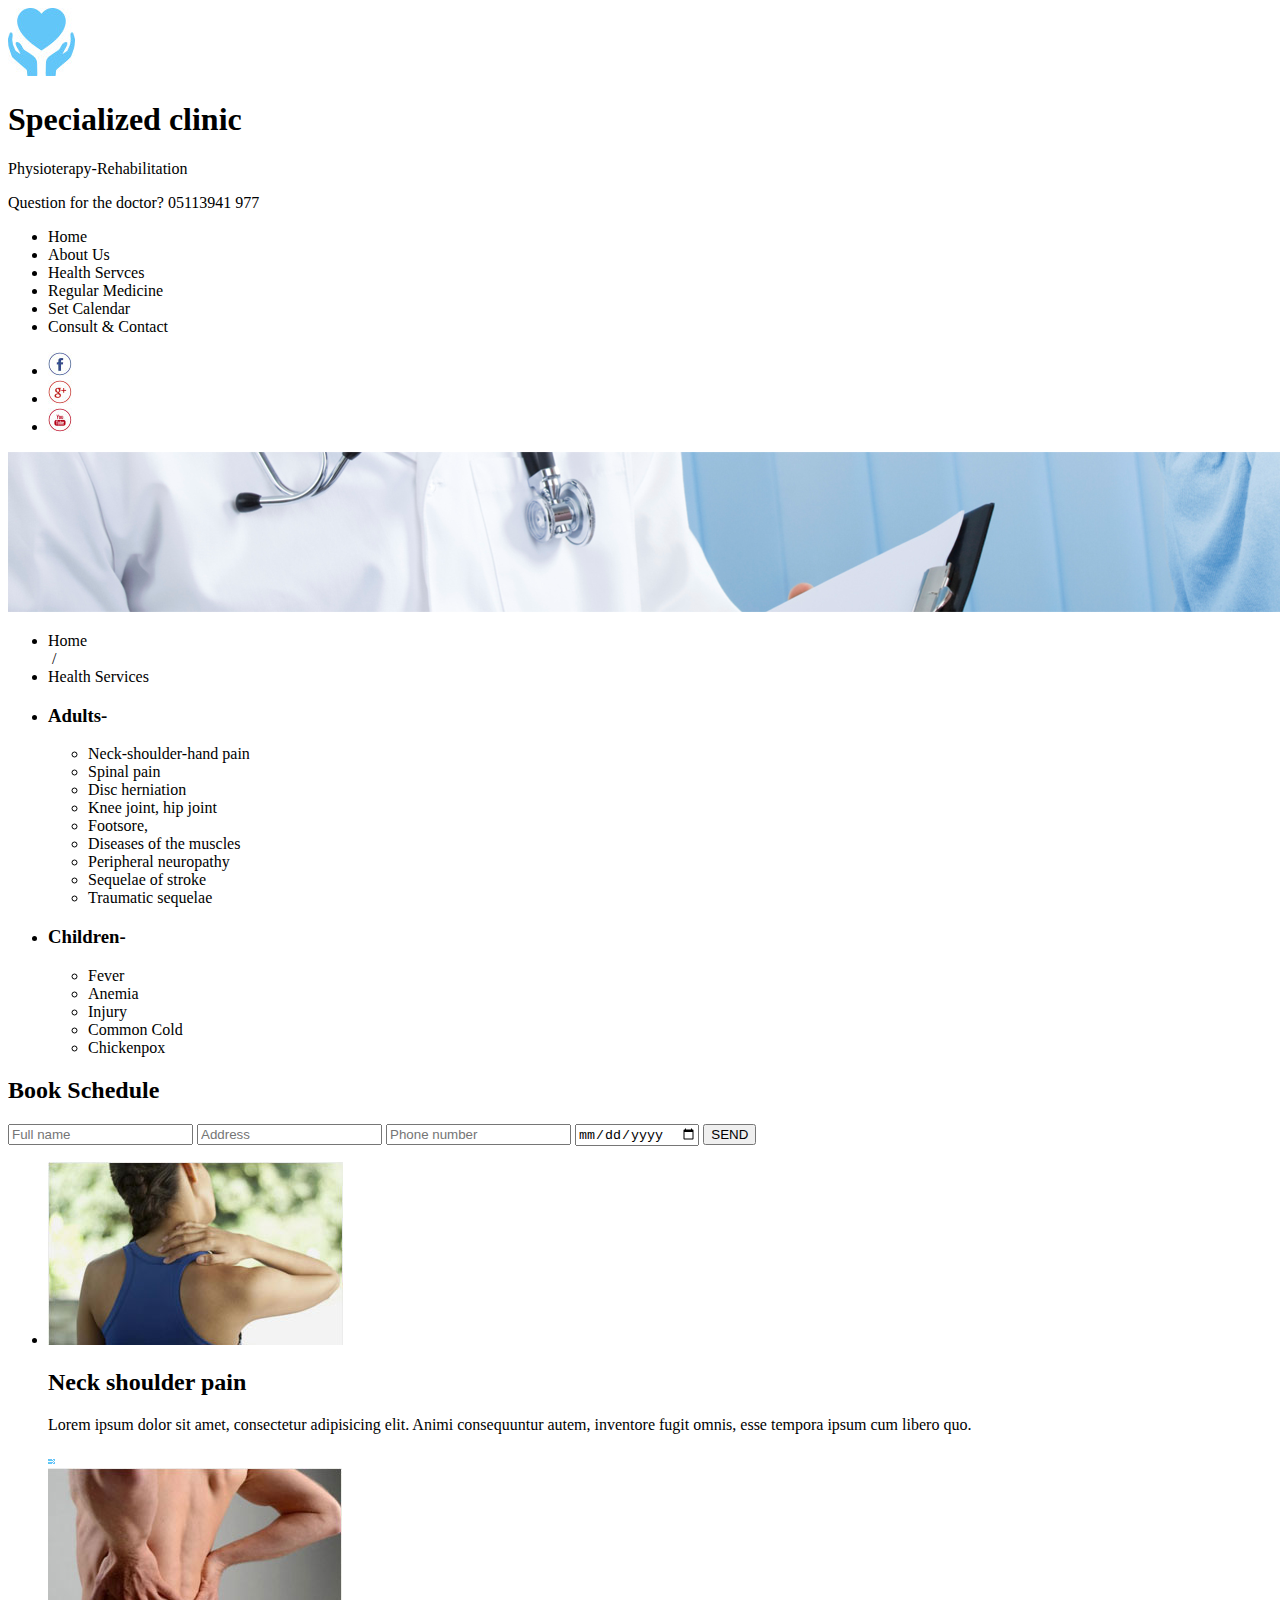
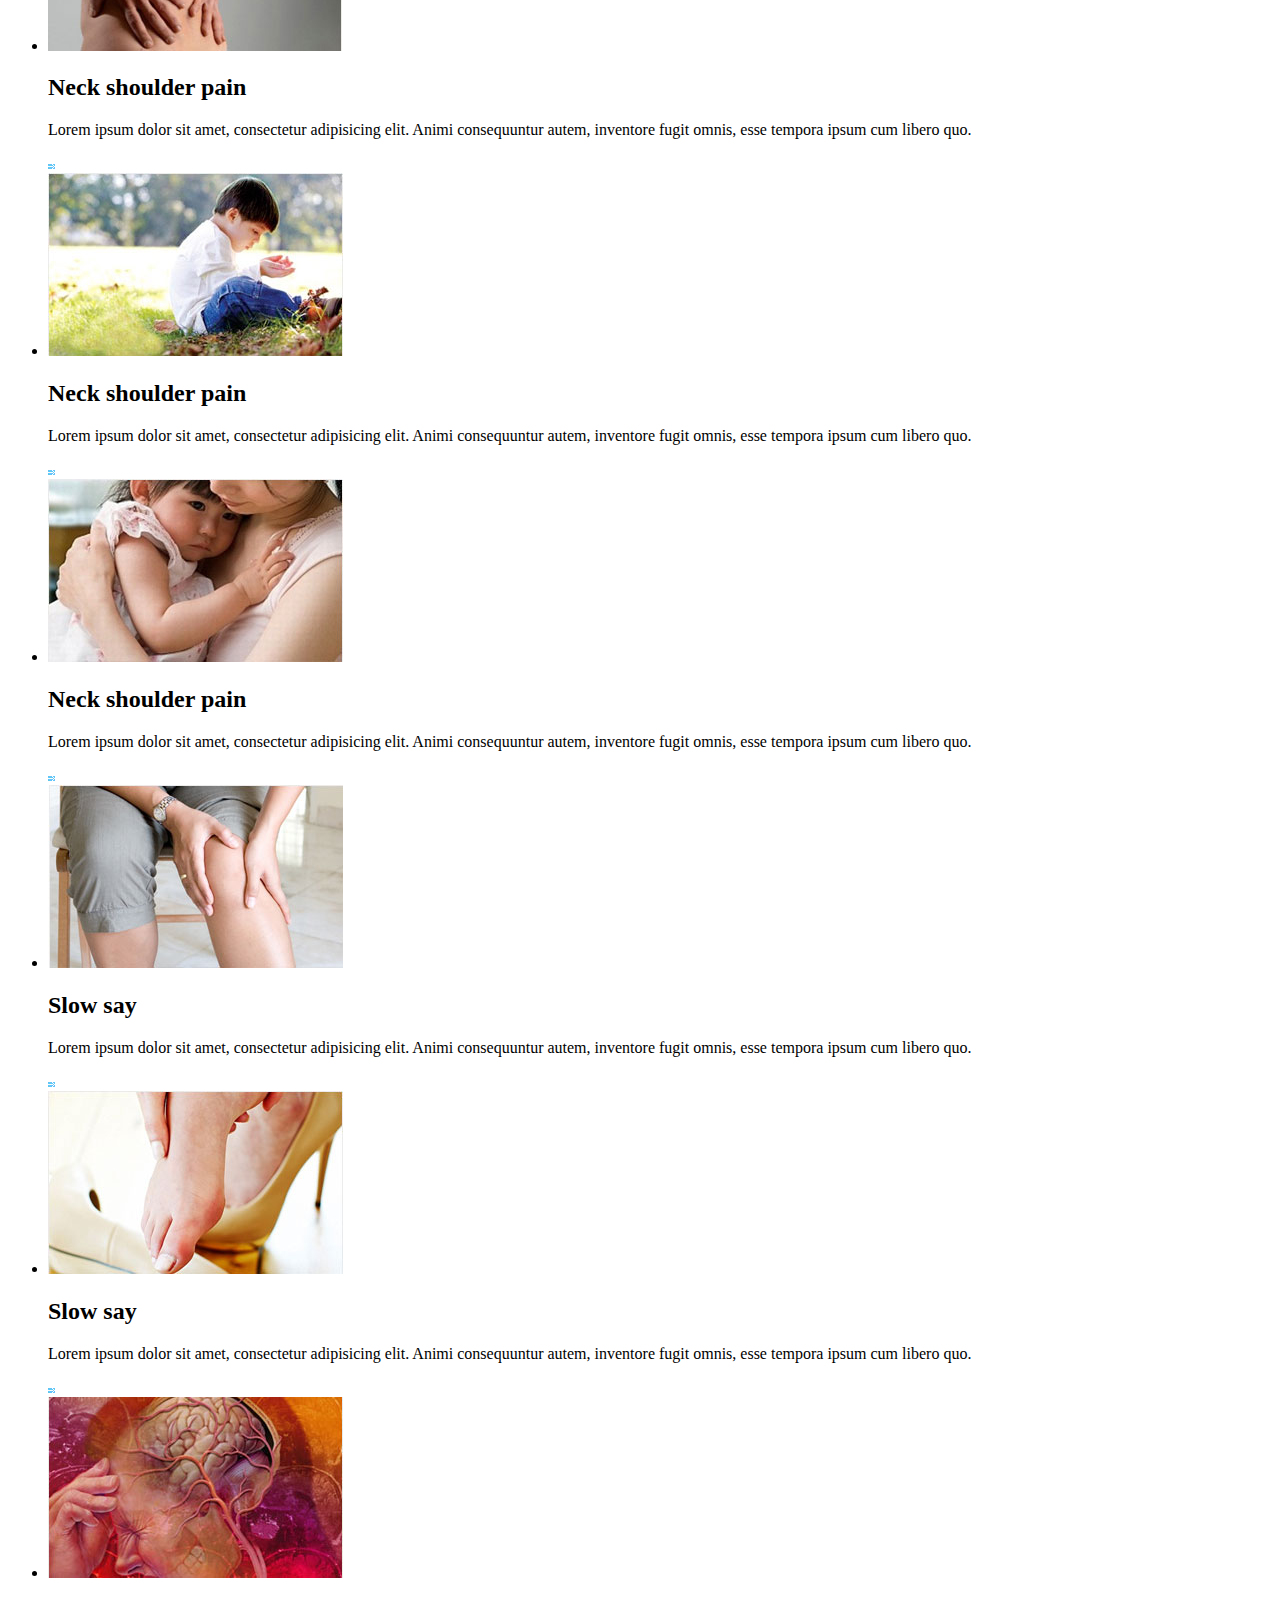
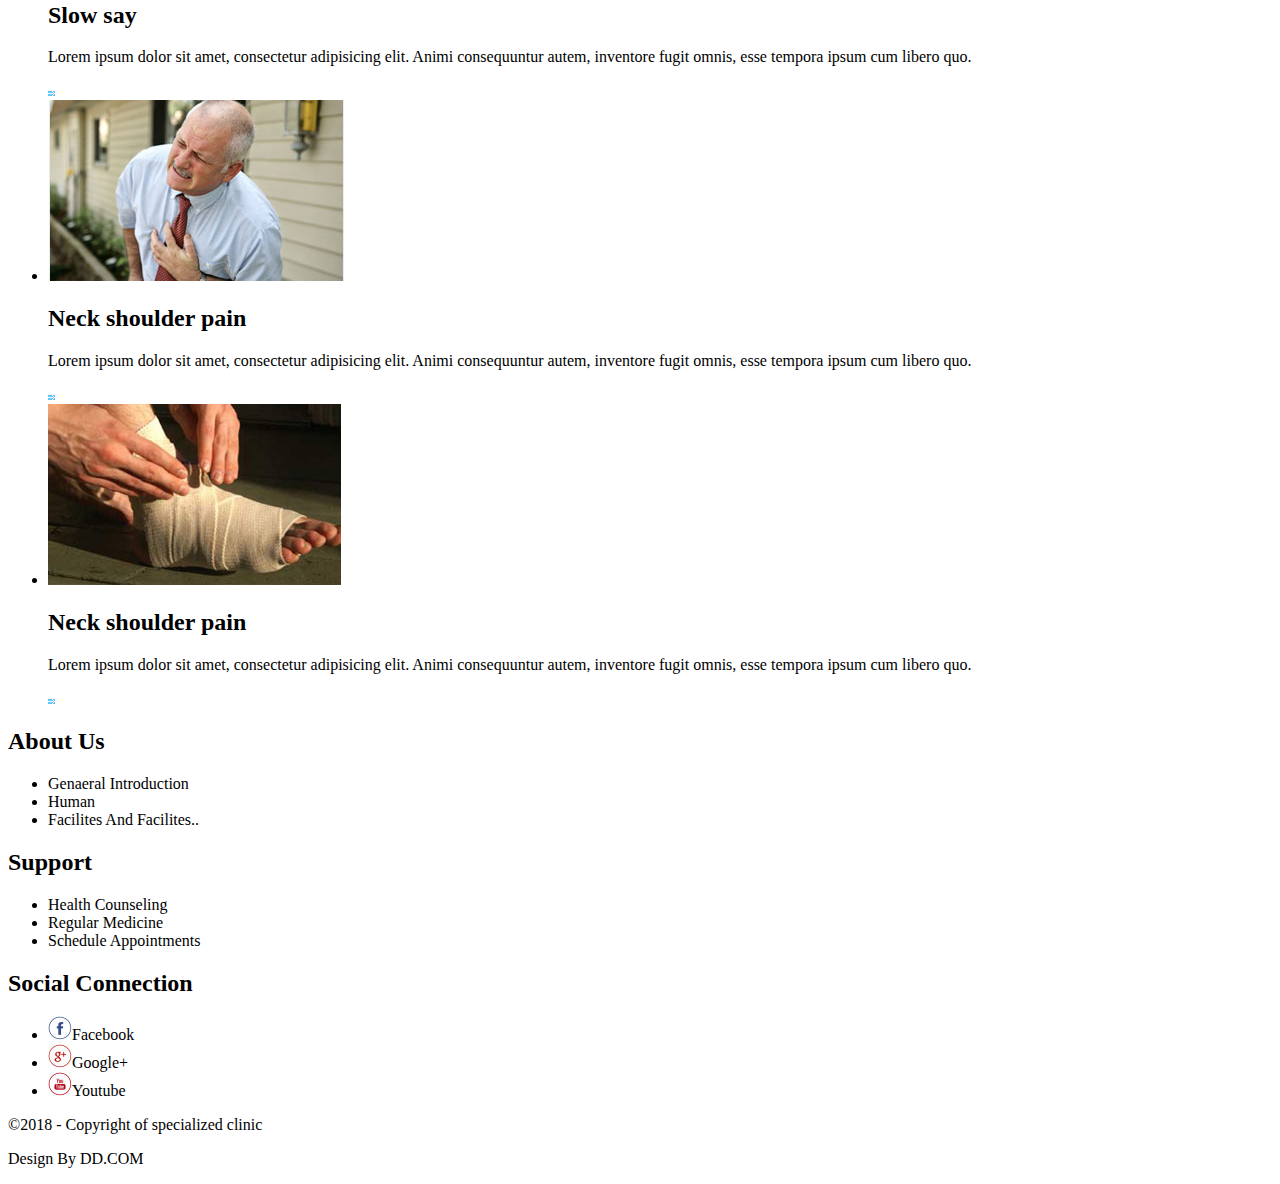
==== index.html @ eb4f9ab2 "Create html page from psd" ====
<!DOCTYPE html>
<html>
<head>
  <title>Specialized clinic | Health Service</title>
</head>
<body>
  <!-- Header -->
  <header class="page-header">
    <div class="container">
      <div class="header-introduction">
        <img src="images/logo.jpg">
        <h1 class="header-title"> Specialized clinic</h1>
        <p>Physioterapy-Rehabilitation</p>
      </div>
      <div class="header-contact">
        <p>Question for the doctor? <span>05113941&nbsp;977</span></p>
      </div>
      <nav class="page-nav">
        <ul class="page-nav-list">
          <li class="page-nav-item">Home</li>
          <li class="page-nav-item">About Us</li>
          <li class="page-nav-item">Health Servces</li>
          <li class="page-nav-item">Regular Medicine</li>
          <li class="page-nav-item">Set Calendar</li>
          <li class="page-nav-item">Consult &amp; Contact</li>
        </ul>
      </nav>
      <ul class="header-social">
        <li class="header-social-facebook">
          <img src='images/header-facebook.jpg' alt="Facebook logo"><a href="#"></a>
        </li>
        <li class="header-social-google+">
          <img src='images/header-g+.jpg' alt="Google+ logo"><a href="#"></a>
        </li>
        <li class="header-social-youtube">
          <img src='images/header-youtube.jpg' alt="Youtube logo"><a href="#"></a>
        </li>
      </ul>
    </div>
  </header>
  <!-- Banner -->
  <div class="banner">
    <img src="images/banner.png" alt="Banner">
    <div class="container">
      <ul class="breadcrum-list">
        <li class="breadcrumb-item">Home</li><span>&nbsp;/&nbsp;</span>
        <li class="breadcrumb-item">Health Services</li>
      </ul>
    </div>
  </div>
  <!-- Main content -->
  <main class="page-main">
    <aside class="sidebar-left">
      <ul class="disease-by-age">
        <li class="adults-disease">
          <h3>Adults<span class="logo-minus">-</span></h3>
          <ul class="diseases-list">
            <li class="diseases-item">Neck-shoulder-hand pain</li>
            <li class="diseases-item">Spinal pain</li>
            <li class="diseases-item">Disc herniation</li>
            <li class="diseases-item">Knee joint, hip joint</li>
            <li class="diseases-item">Footsore,</li>
            <li class="diseases-item">Diseases of the muscles</li>
            <li class="diseases-item">Peripheral neuropathy</li>
            <li class="diseases-item">Sequelae of stroke</li>
            <li class="diseases-item">Traumatic sequelae</li>
          </ul>
        </li>
        <li class="children-disease">
          <h3>Children<span class="logo-minus">-</span></h3>
          <ul class="diseases-list">
            <li class="diseases-item">Fever</li>
            <li class="diseases-item">Anemia</li>
            <li class="diseases-item">Injury</li>
            <li class="diseases-item">Common Cold</li>
            <li class="diseases-item">Chickenpox</li>
          </ul>
        </li>
      </ul>
      <div class="form">
        <h2 class="form-heading"><b>Book Schedule</b></h2>
        <form class="book-form">
          <input class="book-input" type="text" name="full-name" id="full-name" placeholder="Full name">
          <input class="book-input" type="text" name="address" id="address" placeholder="Address">
          <input class="book-input" type="text" name="phone" id="phone" placeholder="Phone number">
          <input class="book-input" type="date" name="time" id="time" placeholder="Time">
          <input class="book-input" type="submit" name="submit" value="SEND">
        </form>
      </div>
    </aside>
    <ul class="health-services-list">
      <li class="health-services-item">
        <img src="images/heath-services-item-1.jpg" alt="Image-1">
        <h2 class="health-services-item-title">Neck shoulder pain</h2>
        <p class="health-services-item-content">Lorem ipsum dolor sit amet, consectetur adipisicing elit. Animi consequuntur autem, inventore fugit omnis, esse tempora ipsum cum libero quo.</p>
        <img src="images/arrow-right.jpg" alt="arrow right">
      </li>
      <li class="health-services-item">
        <img src="images/heath-services-item-2.jpg" alt="Image-2">
        <h2 class="health-services-item-title">Neck shoulder pain</h2>
        <p class="health-services-item-content">Lorem ipsum dolor sit amet, consectetur adipisicing elit. Animi consequuntur autem, inventore fugit omnis, esse tempora ipsum cum libero quo.</p>
        <img src="images/arrow-right.jpg" alt="arrow right">
      </li>
      <li class="health-services-item">
        <img src="images/heath-services-item-3.jpg" alt="Image-3">
        <h2 class="health-services-item-title">Neck shoulder pain</h2>
        <p class="health-services-item-content">Lorem ipsum dolor sit amet, consectetur adipisicing elit. Animi consequuntur autem, inventore fugit omnis, esse tempora ipsum cum libero quo.</p>
        <img src="images/arrow-right.jpg" alt="arrow right">
      </li>
      <li class="health-services-item">
        <img src="images/heath-services-item-4.jpg" alt="Image-4">
        <h2 class="health-services-item-title">Neck shoulder pain</h2>
        <p class="health-services-item-content">Lorem ipsum dolor sit amet, consectetur adipisicing elit. Animi consequuntur autem, inventore fugit omnis, esse tempora ipsum cum libero quo.</p>
        <img src="images/arrow-right.jpg" alt="arrow right">
      </li>
      <li class="health-services-item">
        <img src="images/heath-services-item-5.jpg" alt="Image-5">
        <h2 class="health-services-item-title">Slow say</h2>
        <p class="health-services-item-content">Lorem ipsum dolor sit amet, consectetur adipisicing elit. Animi consequuntur autem, inventore fugit omnis, esse tempora ipsum cum libero quo.</p>
        <img src="images/arrow-right.jpg" alt="arrow right">
      </li>
      <li class="health-services-item">
        <img src="images/heath-services-item-6.jpg" alt="Image-6">
        <h2 class="health-services-item-title">Slow say</h2>
        <p class="health-services-item-content">Lorem ipsum dolor sit amet, consectetur adipisicing elit. Animi consequuntur autem, inventore fugit omnis, esse tempora ipsum cum libero quo.</p>
        <img src="images/arrow-right.jpg" alt="arrow right">
      </li>
      <li class="health-services-item">
        <img src="images/heath-services-item-7.jpg" alt="Image-7">
        <h2 class="health-services-item-title">Slow say</h2>
        <p class="health-services-item-content">Lorem ipsum dolor sit amet, consectetur adipisicing elit. Animi consequuntur autem, inventore fugit omnis, esse tempora ipsum cum libero quo.</p>
        <img src="images/arrow-right.jpg" alt="arrow right">
      </li>
      <li class="health-services-item">
        <img src="images/heath-services-item-8.jpg" alt="Image-8">
        <h2 class="health-services-item-title">Neck shoulder pain</h2>
        <p class="health-services-item-content">Lorem ipsum dolor sit amet, consectetur adipisicing elit. Animi consequuntur
          autem, inventore fugit omnis, esse tempora ipsum cum libero quo.</p>
        <img src="images/arrow-right.jpg" alt="arrow right">
      </li>
      <li class="health-services-item">
        <img src="images/heath-services-item-9.jpg" alt="Image-9">
        <h2 class="health-services-item-title">Neck shoulder pain</h2>
        <p class="health-services-item-content">Lorem ipsum dolor sit amet, consectetur adipisicing elit. Animi consequuntur
          autem, inventore fugit omnis, esse tempora ipsum cum libero quo.</p>
        <img src="images/arrow-right.jpg" alt="arrow right">
      </li>
    </ul>
  </main>
  <!-- Footer -->
  <footer class="page-footer">
    <div class="container">
      <ul class="footer-content-list"></ul>
        <li class="footer-content-item">
          <h2 class="footer-content-item-heading">About Us</h2>
          <ul class="footer-sub-list">
            <li class="footer-sub-item">Genaeral Introduction</li>
            <li class="footer-sub-item">Human</li>
            <li class="footer-sub-item">Facilites And Facilites..</li>
          </ul>
        </li>
        <li class="footer-content-item">
          <h2 class="footer-content-item-heading">Support</h2>
          <ul class="content-sub-list">
            <li class="content-sub-item">Health Counseling</li>
            <li class="content-sub-item">Regular Medicine</li>
            <li class="content-sub-item">Schedule Appointments</li>
          </ul>
        </li>
        <li class="footer-content-item">
          <h2 class="footer-content-item-heading">Social Connection</h2>
          <ul class="content-sub-list">
            <li class="content-sub-item">
              <img src="images/footer-facebook.jpg" alt="Facebook logo"><span class="facebook-logo">Facebook</span>
            </li>
            <li class="content-sub-item">
              <img src="images/footer-g+.jpg" alt="Google+ logo"><span class="google-logo">Google+</span>
            </li>
            <li class="content-sub-item">
              <img src="images/footer-youtube.jpg" alt="Youtube logo"><span class="youtube-logo">Youtube</span>
            </li>
          </ul>
        </li>
      <div class="designer">
        <p class="footer-bottom-left">&copy;2018&nbsp;-&nbsp;Copyright of specialized clinic</p>
        <p class="footer-bottom-right">Design By&nbsp;<span class="designer-link">DD.COM</span></p>
      </div>
    </div>
  </footer>
</body>
</html>
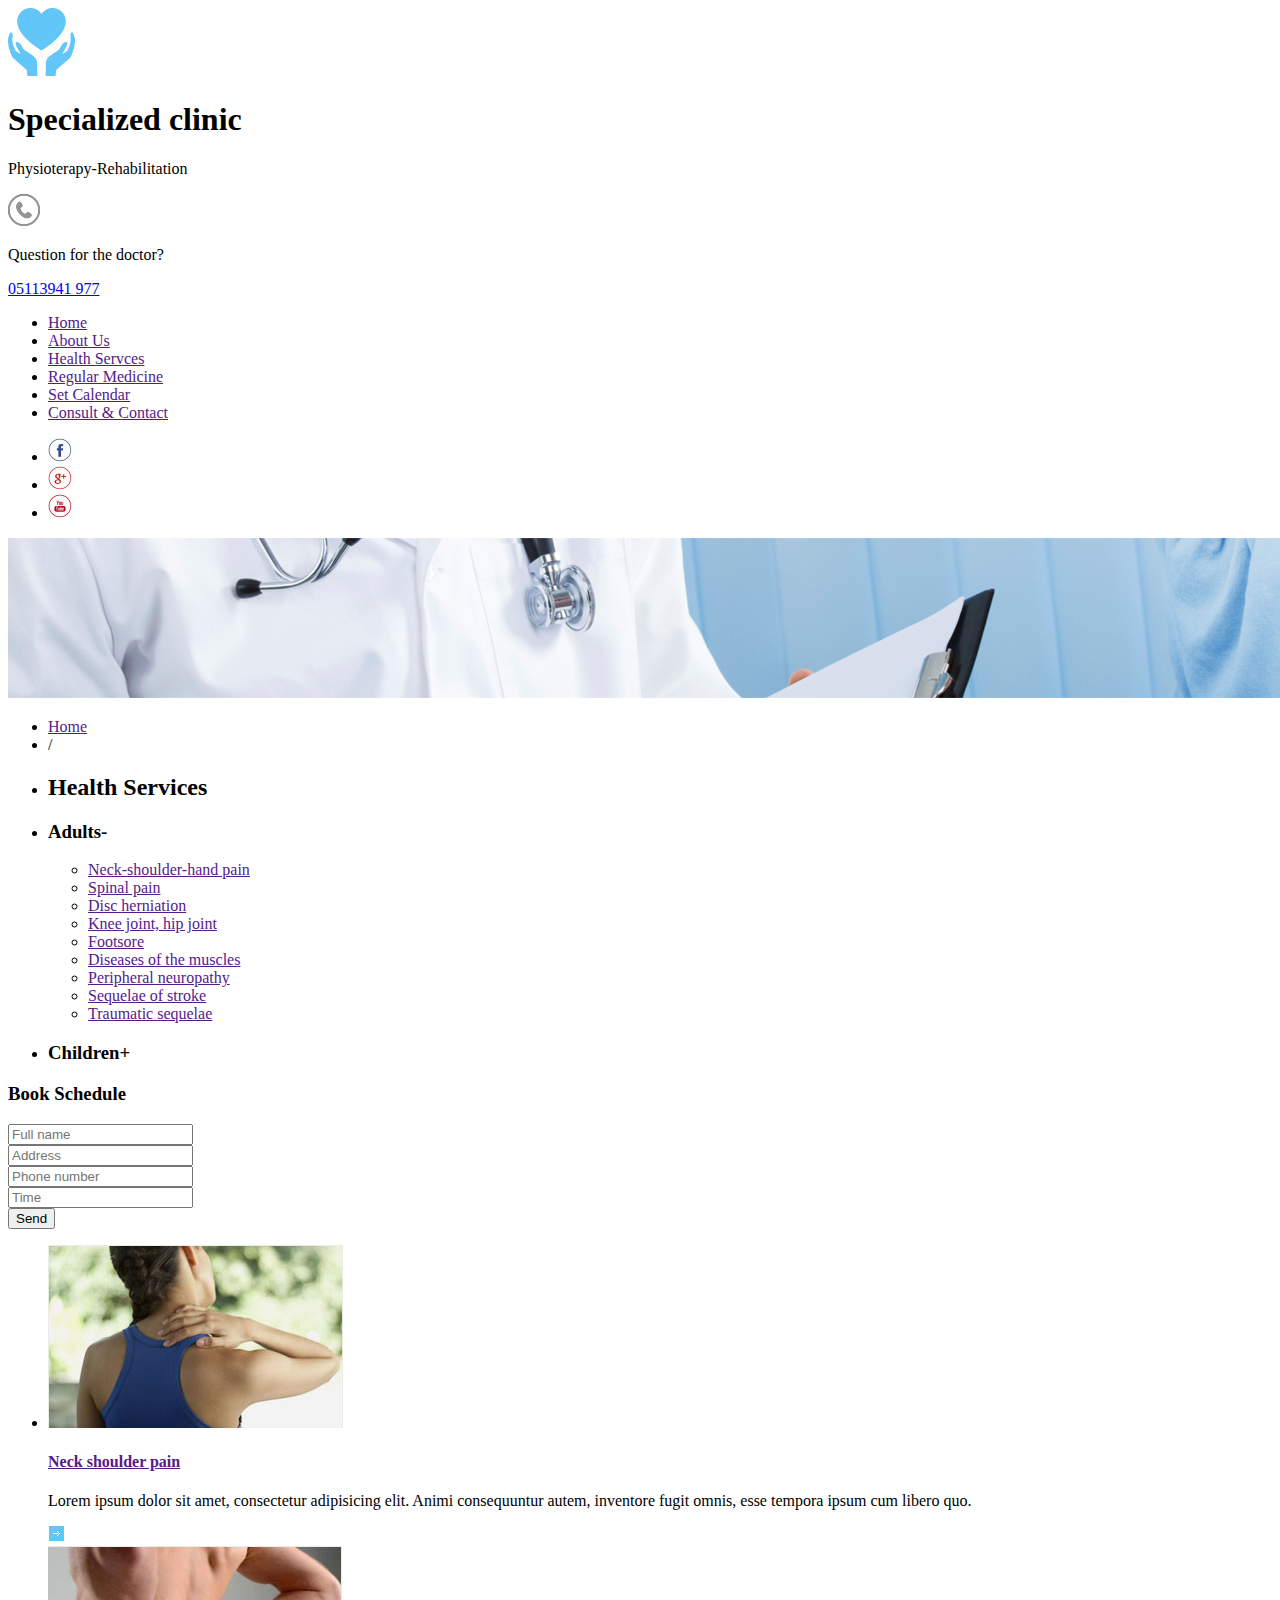
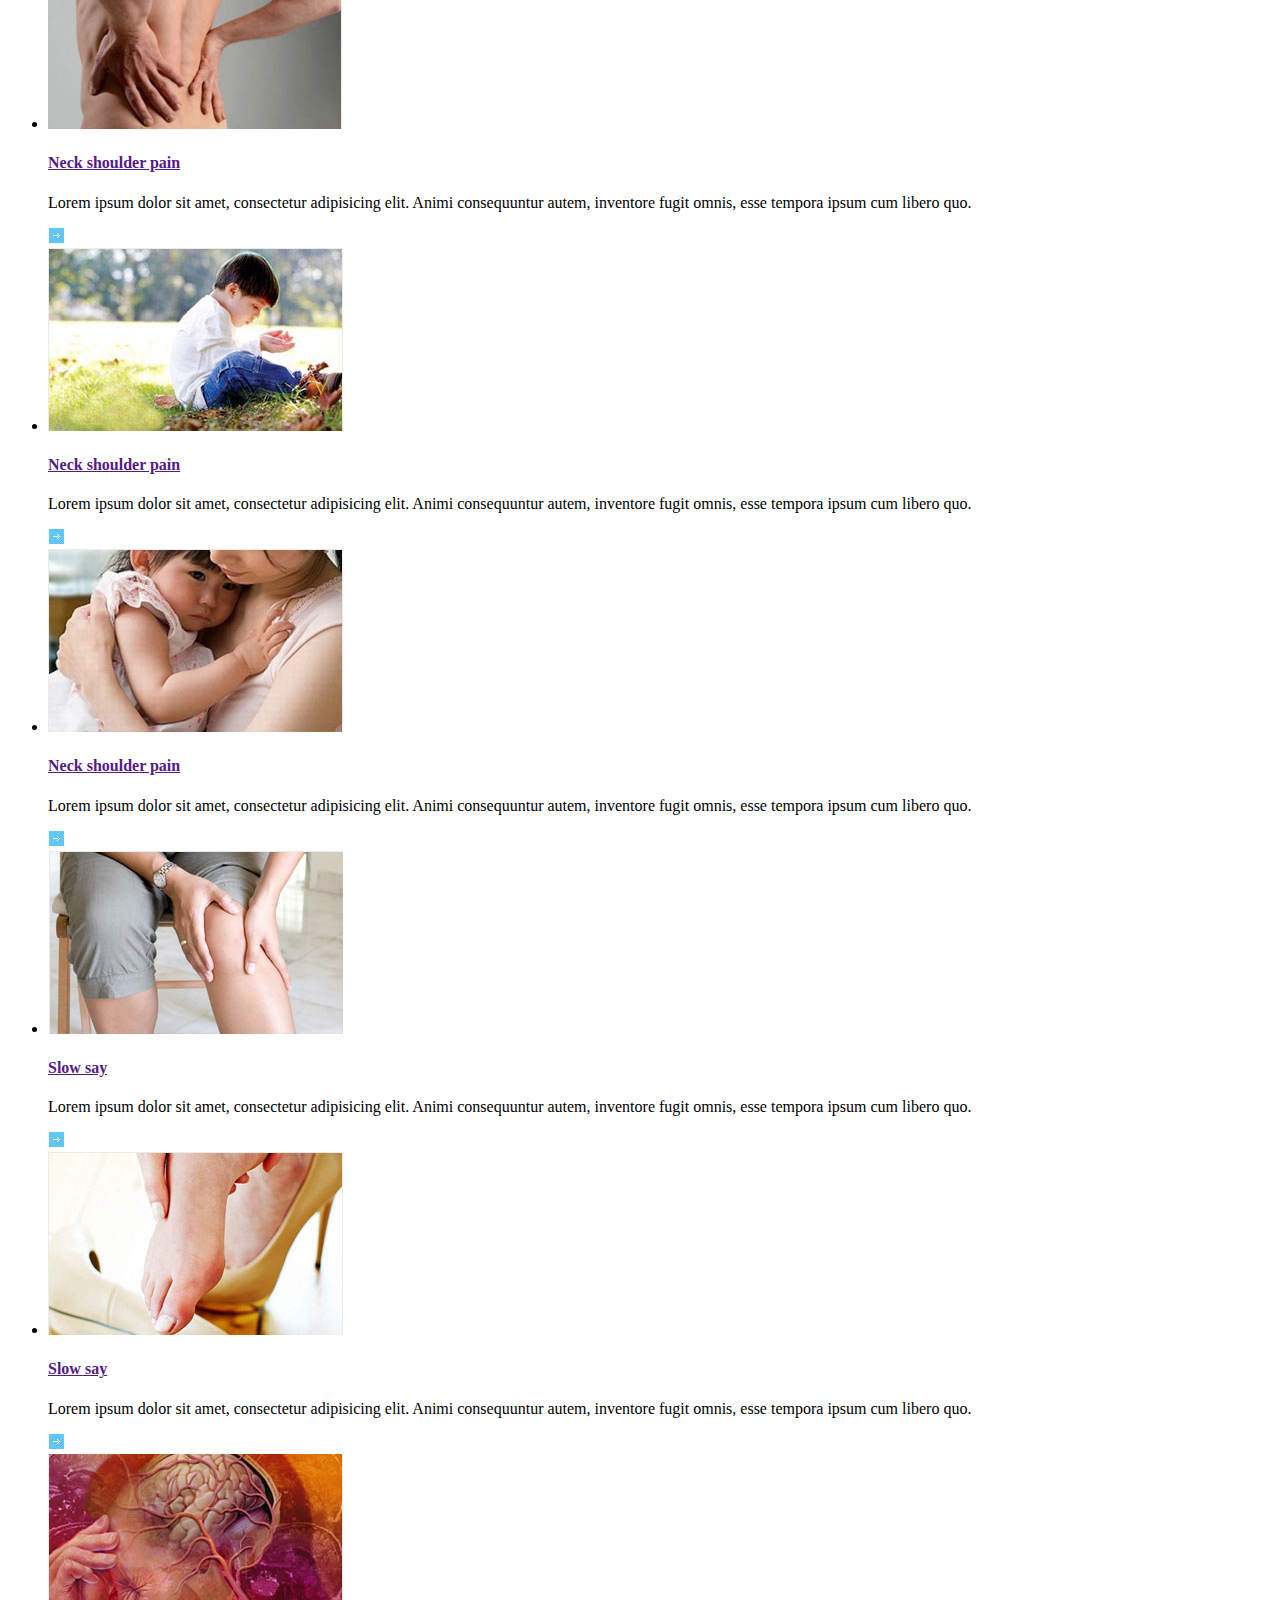
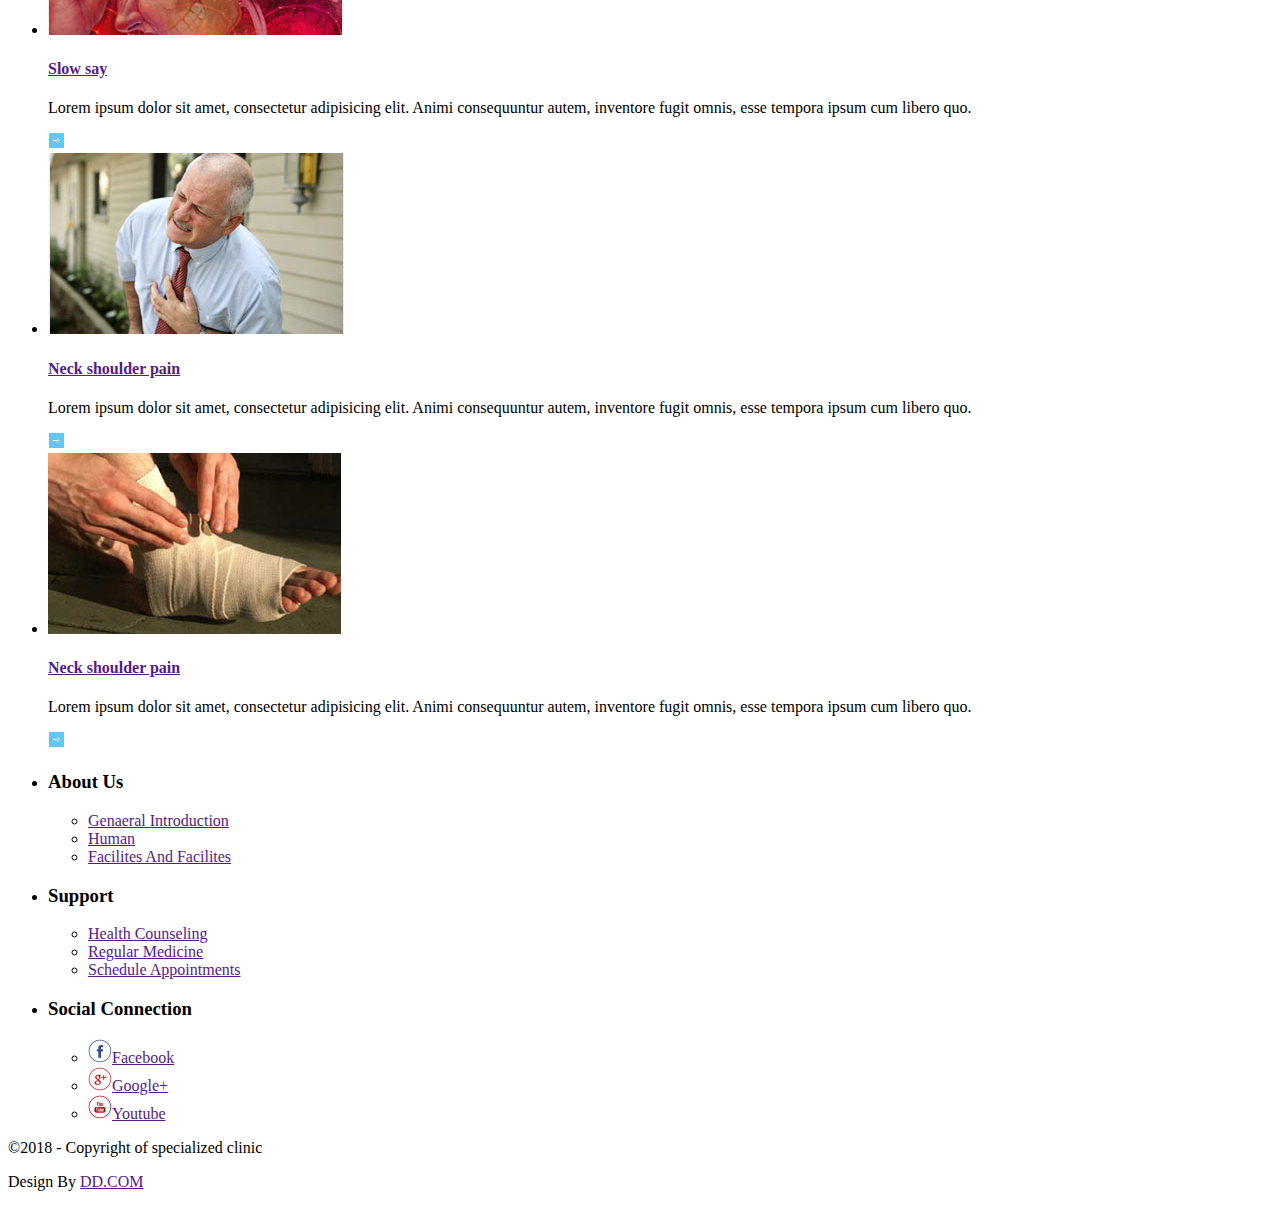
==== commit 1b7814ba: "Fix some mistakes in HTML file" ====
--- a/index.html
+++ b/index.html
@@ -4,186 +4,210 @@
   <title>Specialized clinic | Health Service</title>
 </head>
 <body>
-  <!-- Header -->
-  <header class="page-header">
-    <div class="container">
-      <div class="header-introduction">
-        <img src="images/logo.jpg">
-        <h1 class="header-title"> Specialized clinic</h1>
-        <p>Physioterapy-Rehabilitation</p>
-      </div>
-      <div class="header-contact">
-        <p>Question for the doctor? <span>05113941&nbsp;977</span></p>
-      </div>
-      <nav class="page-nav">
-        <ul class="page-nav-list">
-          <li class="page-nav-item">Home</li>
-          <li class="page-nav-item">About Us</li>
-          <li class="page-nav-item">Health Servces</li>
-          <li class="page-nav-item">Regular Medicine</li>
-          <li class="page-nav-item">Set Calendar</li>
-          <li class="page-nav-item">Consult &amp; Contact</li>
+  <header class="header-page">
+    <div class="header-top">
+      <div class="container">
+        <div class="header-introduction">
+          <a href="#"><img src="images/logo.jpg"></a>
+          <h1 class="header-title"> Specialized clinic</h1>
+          <p class="header-description">Physioterapy-Rehabilitation</p>
+        </div>
+        <div class="header-contact">
+          <img src="images/mobifone.png" alt="Cellphone icon">
+          <p class="header-contact-question">Question for the doctor? </p>
+          <span><a href="tel:05113941977" class="header-contact-phone">05113941 977</a></span>
+        </div>
+      </div>
+    </div>
+    <div class="header-bottom">
+      <div class="container">
+        <nav class="menu">
+          <ul class="menu-list">
+            <li class="menu-item"><a href="">Home</a></li>
+            <li class="menu-item"><a href="">About Us</a></li>
+            <li class="menu-item active"><a href="">Health Servces</a></li>
+            <li class="menu-item"><a href="">Regular Medicine</a></li>
+            <li class="menu-item"><a href="">Set Calendar</a></li>
+            <li class="menu-item"><a href="">Consult &amp; Contact</a></li>
+          </ul>
+        </nav>
+        <ul class="header-social">
+          <li class="header-social-facebook">
+            <a href="#"><img src='images/header-facebook.jpg' alt="Facebook logo"></a>
+          </li>
+          <li class="header-social-google+">
+            <a href="#"><img src='images/header-g+.jpg' alt="Google+ logo"></a>
+          </li>
+          <li class="header-social-youtube">
+            <a href="#"><img src='images/header-youtube.jpg' alt="Youtube logo"></a>
+          </li>
         </ul>
-      </nav>
-      <ul class="header-social">
-        <li class="header-social-facebook">
-          <img src='images/header-facebook.jpg' alt="Facebook logo"><a href="#"></a>
-        </li>
-        <li class="header-social-google+">
-          <img src='images/header-g+.jpg' alt="Google+ logo"><a href="#"></a>
-        </li>
-        <li class="header-social-youtube">
-          <img src='images/header-youtube.jpg' alt="Youtube logo"><a href="#"></a>
-        </li>
-      </ul>
+      </div>
     </div>
   </header>
-  <!-- Banner -->
-  <div class="banner">
+  <section class="banner">
     <img src="images/banner.png" alt="Banner">
     <div class="container">
       <ul class="breadcrum-list">
-        <li class="breadcrumb-item">Home</li><span>&nbsp;/&nbsp;</span>
-        <li class="breadcrumb-item">Health Services</li>
+        <li class="breadcrumb-item"><a href="">Home</a></li>
+        <li class="breadcrumb-item">/</li>
+        <li class="breadcrumb-item"><h2>Health Services</h2></li>
       </ul>
     </div>
-  </div>
-  <!-- Main content -->
-  <main class="page-main">
-    <aside class="sidebar-left">
-      <ul class="disease-by-age">
-        <li class="adults-disease">
-          <h3>Adults<span class="logo-minus">-</span></h3>
-          <ul class="diseases-list">
-            <li class="diseases-item">Neck-shoulder-hand pain</li>
-            <li class="diseases-item">Spinal pain</li>
-            <li class="diseases-item">Disc herniation</li>
-            <li class="diseases-item">Knee joint, hip joint</li>
-            <li class="diseases-item">Footsore,</li>
-            <li class="diseases-item">Diseases of the muscles</li>
-            <li class="diseases-item">Peripheral neuropathy</li>
-            <li class="diseases-item">Sequelae of stroke</li>
-            <li class="diseases-item">Traumatic sequelae</li>
-          </ul>
-        </li>
-        <li class="children-disease">
-          <h3>Children<span class="logo-minus">-</span></h3>
-          <ul class="diseases-list">
-            <li class="diseases-item">Fever</li>
-            <li class="diseases-item">Anemia</li>
-            <li class="diseases-item">Injury</li>
-            <li class="diseases-item">Common Cold</li>
-            <li class="diseases-item">Chickenpox</li>
-          </ul>
-        </li>
-      </ul>
-      <div class="form">
-        <h2 class="form-heading"><b>Book Schedule</b></h2>
-        <form class="book-form">
-          <input class="book-input" type="text" name="full-name" id="full-name" placeholder="Full name">
-          <input class="book-input" type="text" name="address" id="address" placeholder="Address">
-          <input class="book-input" type="text" name="phone" id="phone" placeholder="Phone number">
-          <input class="book-input" type="date" name="time" id="time" placeholder="Time">
-          <input class="book-input" type="submit" name="submit" value="SEND">
-        </form>
-      </div>
-    </aside>
-    <ul class="health-services-list">
-      <li class="health-services-item">
-        <img src="images/heath-services-item-1.jpg" alt="Image-1">
-        <h2 class="health-services-item-title">Neck shoulder pain</h2>
-        <p class="health-services-item-content">Lorem ipsum dolor sit amet, consectetur adipisicing elit. Animi consequuntur autem, inventore fugit omnis, esse tempora ipsum cum libero quo.</p>
-        <img src="images/arrow-right.jpg" alt="arrow right">
-      </li>
-      <li class="health-services-item">
-        <img src="images/heath-services-item-2.jpg" alt="Image-2">
-        <h2 class="health-services-item-title">Neck shoulder pain</h2>
-        <p class="health-services-item-content">Lorem ipsum dolor sit amet, consectetur adipisicing elit. Animi consequuntur autem, inventore fugit omnis, esse tempora ipsum cum libero quo.</p>
-        <img src="images/arrow-right.jpg" alt="arrow right">
-      </li>
-      <li class="health-services-item">
-        <img src="images/heath-services-item-3.jpg" alt="Image-3">
-        <h2 class="health-services-item-title">Neck shoulder pain</h2>
-        <p class="health-services-item-content">Lorem ipsum dolor sit amet, consectetur adipisicing elit. Animi consequuntur autem, inventore fugit omnis, esse tempora ipsum cum libero quo.</p>
-        <img src="images/arrow-right.jpg" alt="arrow right">
-      </li>
-      <li class="health-services-item">
-        <img src="images/heath-services-item-4.jpg" alt="Image-4">
-        <h2 class="health-services-item-title">Neck shoulder pain</h2>
-        <p class="health-services-item-content">Lorem ipsum dolor sit amet, consectetur adipisicing elit. Animi consequuntur autem, inventore fugit omnis, esse tempora ipsum cum libero quo.</p>
-        <img src="images/arrow-right.jpg" alt="arrow right">
-      </li>
-      <li class="health-services-item">
-        <img src="images/heath-services-item-5.jpg" alt="Image-5">
-        <h2 class="health-services-item-title">Slow say</h2>
-        <p class="health-services-item-content">Lorem ipsum dolor sit amet, consectetur adipisicing elit. Animi consequuntur autem, inventore fugit omnis, esse tempora ipsum cum libero quo.</p>
-        <img src="images/arrow-right.jpg" alt="arrow right">
-      </li>
-      <li class="health-services-item">
-        <img src="images/heath-services-item-6.jpg" alt="Image-6">
-        <h2 class="health-services-item-title">Slow say</h2>
-        <p class="health-services-item-content">Lorem ipsum dolor sit amet, consectetur adipisicing elit. Animi consequuntur autem, inventore fugit omnis, esse tempora ipsum cum libero quo.</p>
-        <img src="images/arrow-right.jpg" alt="arrow right">
-      </li>
-      <li class="health-services-item">
-        <img src="images/heath-services-item-7.jpg" alt="Image-7">
-        <h2 class="health-services-item-title">Slow say</h2>
-        <p class="health-services-item-content">Lorem ipsum dolor sit amet, consectetur adipisicing elit. Animi consequuntur autem, inventore fugit omnis, esse tempora ipsum cum libero quo.</p>
-        <img src="images/arrow-right.jpg" alt="arrow right">
-      </li>
-      <li class="health-services-item">
-        <img src="images/heath-services-item-8.jpg" alt="Image-8">
-        <h2 class="health-services-item-title">Neck shoulder pain</h2>
-        <p class="health-services-item-content">Lorem ipsum dolor sit amet, consectetur adipisicing elit. Animi consequuntur
-          autem, inventore fugit omnis, esse tempora ipsum cum libero quo.</p>
-        <img src="images/arrow-right.jpg" alt="arrow right">
-      </li>
-      <li class="health-services-item">
-        <img src="images/heath-services-item-9.jpg" alt="Image-9">
-        <h2 class="health-services-item-title">Neck shoulder pain</h2>
-        <p class="health-services-item-content">Lorem ipsum dolor sit amet, consectetur adipisicing elit. Animi consequuntur
-          autem, inventore fugit omnis, esse tempora ipsum cum libero quo.</p>
-        <img src="images/arrow-right.jpg" alt="arrow right">
-      </li>
-    </ul>
-  </main>
-  <!-- Footer -->
-  <footer class="page-footer">
+  </section>
+  <main class="main-page">
     <div class="container">
-      <ul class="footer-content-list"></ul>
-        <li class="footer-content-item">
-          <h2 class="footer-content-item-heading">About Us</h2>
-          <ul class="footer-sub-list">
-            <li class="footer-sub-item">Genaeral Introduction</li>
-            <li class="footer-sub-item">Human</li>
-            <li class="footer-sub-item">Facilites And Facilites..</li>
-          </ul>
-        </li>
-        <li class="footer-content-item">
-          <h2 class="footer-content-item-heading">Support</h2>
-          <ul class="content-sub-list">
-            <li class="content-sub-item">Health Counseling</li>
-            <li class="content-sub-item">Regular Medicine</li>
-            <li class="content-sub-item">Schedule Appointments</li>
-          </ul>
-        </li>
-        <li class="footer-content-item">
-          <h2 class="footer-content-item-heading">Social Connection</h2>
-          <ul class="content-sub-list">
-            <li class="content-sub-item">
-              <img src="images/footer-facebook.jpg" alt="Facebook logo"><span class="facebook-logo">Facebook</span>
+      <aside class="sidebar-left">
+        <section class="sidebar-left-top">
+          <ul class="category">
+            <li class="disease-by-age">
+              <h3>Adults<span class="logo-minus">-</span></h3>
+              <ul class="diseases-list">
+                <li class="diseases-item"><a href="">Neck-shoulder-hand pain</a></li>
+                <li class="diseases-item"><a href="">Spinal pain</a></li>
+                <li class="diseases-item"><a href="">Disc herniation</a></li>
+                <li class="diseases-item"><a href="">Knee joint, hip joint</a></li>
+                <li class="diseases-item"><a href="">Footsore</a></li>
+                <li class="diseases-item"><a href="">Diseases of the muscles</a></li>
+                <li class="diseases-item"><a href="">Peripheral neuropathy</a></li>
+                <li class="diseases-item"><a href="">Sequelae of stroke</a></li>
+                <li class="diseases-item"><a href="">Traumatic sequelae</a></li>
+              </ul>
             </li>
-            <li class="content-sub-item">
-              <img src="images/footer-g+.jpg" alt="Google+ logo"><span class="google-logo">Google+</span>
-            </li>
-            <li class="content-sub-item">
-              <img src="images/footer-youtube.jpg" alt="Youtube logo"><span class="youtube-logo">Youtube</span>
+            <li class="disease-by-age">
+              <h3>Children<span class="logo-plus">+</span></h3>
             </li>
           </ul>
-        </li>
-      <div class="designer">
+        </section>
+        <section class="form">
+          <h3 class="form-heading">Book Schedule</h3>
+          <form class="form-book" action="" method="POST">
+            <div class="form-book-input">
+              <input type="text" name="full-name" placeholder="Full name">
+            </div>
+            <div class="form-book-input">
+              <input type="text" name="address" placeholder="Address">
+            </div>
+            <div class="form-book-input">
+              <input type="text" name="phone" placeholder="Phone number">
+            </div>
+            <div class="form-book-input">
+              <input type="datetime" name="time" placeholder="Time">
+            </div>
+            <div class="form-book-input">
+              <button type="submit">Send</button>
+            </div>
+          </form>
+        </section>
+      </aside>
+      <ul class="health-services-list">
+        <li class="health-services-item">
+          <a href=""><img src="images/heath-services-item-1.jpg" alt="Neck shoulder pain-1"></a>
+          <h4 class="health-services-item-title"><a href="">Neck shoulder pain</a></h4>
+          <p class="health-services-item-description">Lorem ipsum dolor sit amet, consectetur adipisicing elit. Animi
+            consequuntur autem, inventore fugit omnis, esse tempora ipsum cum libero quo.</p>
+          <a href=""><img src="images/arrow-right.jpg" alt="arrow right"></a>
+        </li>
+        <li class="health-services-item">
+          <a href=""><img src="images/heath-services-item-2.jpg" alt="Neck shoulder pain-2"></a>
+          <h4 class="health-services-item-title"><a href="">Neck shoulder pain</a></h4>
+          <p class="health-services-item-description">Lorem ipsum dolor sit amet, consectetur adipisicing elit. Animi
+            consequuntur autem, inventore fugit omnis, esse tempora ipsum cum libero quo.</p>
+          <a href=""><img src="images/arrow-right.jpg" alt="arrow right"></a>
+        </li>
+        <li class="health-services-item">
+          <a href=""><img src="images/heath-services-item-3.jpg" alt="Neck shoulder pain-3"></a>
+          <h4 class="health-services-item-title"><a href="">Neck shoulder pain</a></h4>
+          <p class="health-services-item-description">Lorem ipsum dolor sit amet, consectetur adipisicing elit. Animi
+            consequuntur autem, inventore fugit omnis, esse tempora ipsum cum libero quo.</p>
+          <a href=""><img src="images/arrow-right.jpg" alt="arrow right"></a>
+        </li>
+        <li class="health-services-item">
+          <a href=""><img src="images/heath-services-item-4.jpg" alt="Neck shoulder pain-4"></a>
+          <h4 class="health-services-item-title"><a href="">Neck shoulder pain</a></h4>
+          <p class="health-services-item-description">Lorem ipsum dolor sit amet, consectetur adipisicing elit. Animi
+            consequuntur autem, inventore fugit omnis, esse tempora ipsum cum libero quo.</p>
+          <a href=""><img src="images/arrow-right.jpg" alt="arrow right"></a>
+        </li>
+        <li class="health-services-item">
+          <a href=""><img src="images/heath-services-item-5.jpg" alt="Slow say-1"></a>
+          <h4 class="health-services-item-title"><a href="">Slow say</a></h4>
+          <p class="health-services-item-description">Lorem ipsum dolor sit amet, consectetur adipisicing elit. Animi
+            consequuntur autem, inventore fugit omnis, esse tempora ipsum cum libero quo.</p>
+          <a href=""><img src="images/arrow-right.jpg" alt="arrow right"></a>
+        </li>
+        <li class="health-services-item">
+          <a href=""><img src="images/heath-services-item-6.jpg" alt="Slow say-2"></a>
+          <h4 class="health-services-item-title"><a href="">Slow say</a></h4>
+          <p class="health-services-item-description">Lorem ipsum dolor sit amet, consectetur adipisicing elit. Animi
+            consequuntur autem, inventore fugit omnis, esse tempora ipsum cum libero quo.</p>
+          <a href=""><img src="images/arrow-right.jpg" alt="arrow right"></a>
+        </li>
+        <li class="health-services-item">
+          <a href=""><img src="images/heath-services-item-7.jpg" alt="Slow say-3"></a>
+          <h4 class="health-services-item-title"><a href="">Slow say</a></h4>
+          <p class="health-services-item-description">Lorem ipsum dolor sit amet, consectetur adipisicing elit. Animi
+            consequuntur autem, inventore fugit omnis, esse tempora ipsum cum libero quo.</p>
+          <a href=""><img src="images/arrow-right.jpg" alt="arrow right"></a>
+        </li>
+        <li class="health-services-item">
+          <a href=""><img src="images/heath-services-item-8.jpg" alt="Neck shoulder pain-5"></a>
+          <h4 class="health-services-item-title"><a href="">Neck shoulder pain</a></h4>
+          <p class="health-services-item-description">Lorem ipsum dolor sit amet, consectetur adipisicing elit. Animi
+            consequuntur autem, inventore fugit omnis, esse tempora ipsum cum libero quo.</p>
+          <a href=""><img src="images/arrow-right.jpg" alt="arrow right"></a>
+        </li>
+        <li class="health-services-item">
+          <a href=""><img src="images/heath-services-item-9.jpg" alt="Neck shoulder pain-6"></a>
+          <h4 class="health-services-item-title"><a href="">Neck shoulder pain</a></h4>
+          <p class="health-services-item-description">Lorem ipsum dolor sit amet, consectetur adipisicing elit. Animi
+            consequuntur autem, inventore fugit omnis, esse tempora ipsum cum libero quo.</p>
+          <a href=""><img src="images/arrow-right.jpg" alt="arrow right"></a>
+        </li>
+      </ul>
+    </div>
+  </main>
+  <footer class="footer-page">
+    <div class="footer-top">
+      <div class="container">
+        <ul class="footer-info-list">
+          <li class="footer-info-item">
+            <h3 class="footer-info-item-heading">About Us</h3>
+            <ul class="footer-info-sub-list">
+              <li class="footer-info-sub-item"><a href="">Genaeral Introduction</a></li>
+              <li class="footer-info-sub-item"><a href="">Human</a></li>
+              <li class="footer-info-sub-item"><a href="">Facilites And Facilites</a></li>
+            </ul>
+          </li>
+          <li class="footer-info-item">
+            <h3 class="footer-info-item-heading">Support</h3>
+            <ul class="footer-info-sub-list">
+              <li class="footer-info-sub-item"><a href="">Health Counseling</a></li>
+              <li class="footer-info-sub-item"><a href="">Regular Medicine</a></li>
+              <li class="footer-info-sub-item"><a href="">Schedule Appointments</a></li>
+            </ul>
+          </li>
+          <li class="footer-info-item">
+            <h3 class="footer-info-item-heading">Social Connection</h3>
+            <ul class="footer-info-sub-list">
+              <li class="footer-info-sub-item">
+                <a href="" class="facebook-logo"><img src="images/footer-facebook.jpg" alt="Facebook logo">Facebook</a>
+              </li>
+              <li class="footer-info-sub-item">
+                <a href="" class="google-logo"><img src="images/footer-g+.jpg" alt="Google+ logo">Google+</a>
+              </li>
+              <li class="footer-info-sub-item">
+                <a href="" class="youtube-logo"><img src="images/footer-youtube.jpg" alt="Youtube logo">Youtube</a>
+              </li>
+            </ul>
+          </li>
+        </ul>
+      </div>
+    </div>
+    <div class="footer-bottom">
+      <div class="container">
         <p class="footer-bottom-left">&copy;2018&nbsp;-&nbsp;Copyright of specialized clinic</p>
-        <p class="footer-bottom-right">Design By&nbsp;<span class="designer-link">DD.COM</span></p>
+        <p class="footer-bottom-right">Design By&nbsp;<a href="" class="footer-bottom-link">DD.COM</a></p>
       </div>
     </div>
   </footer>
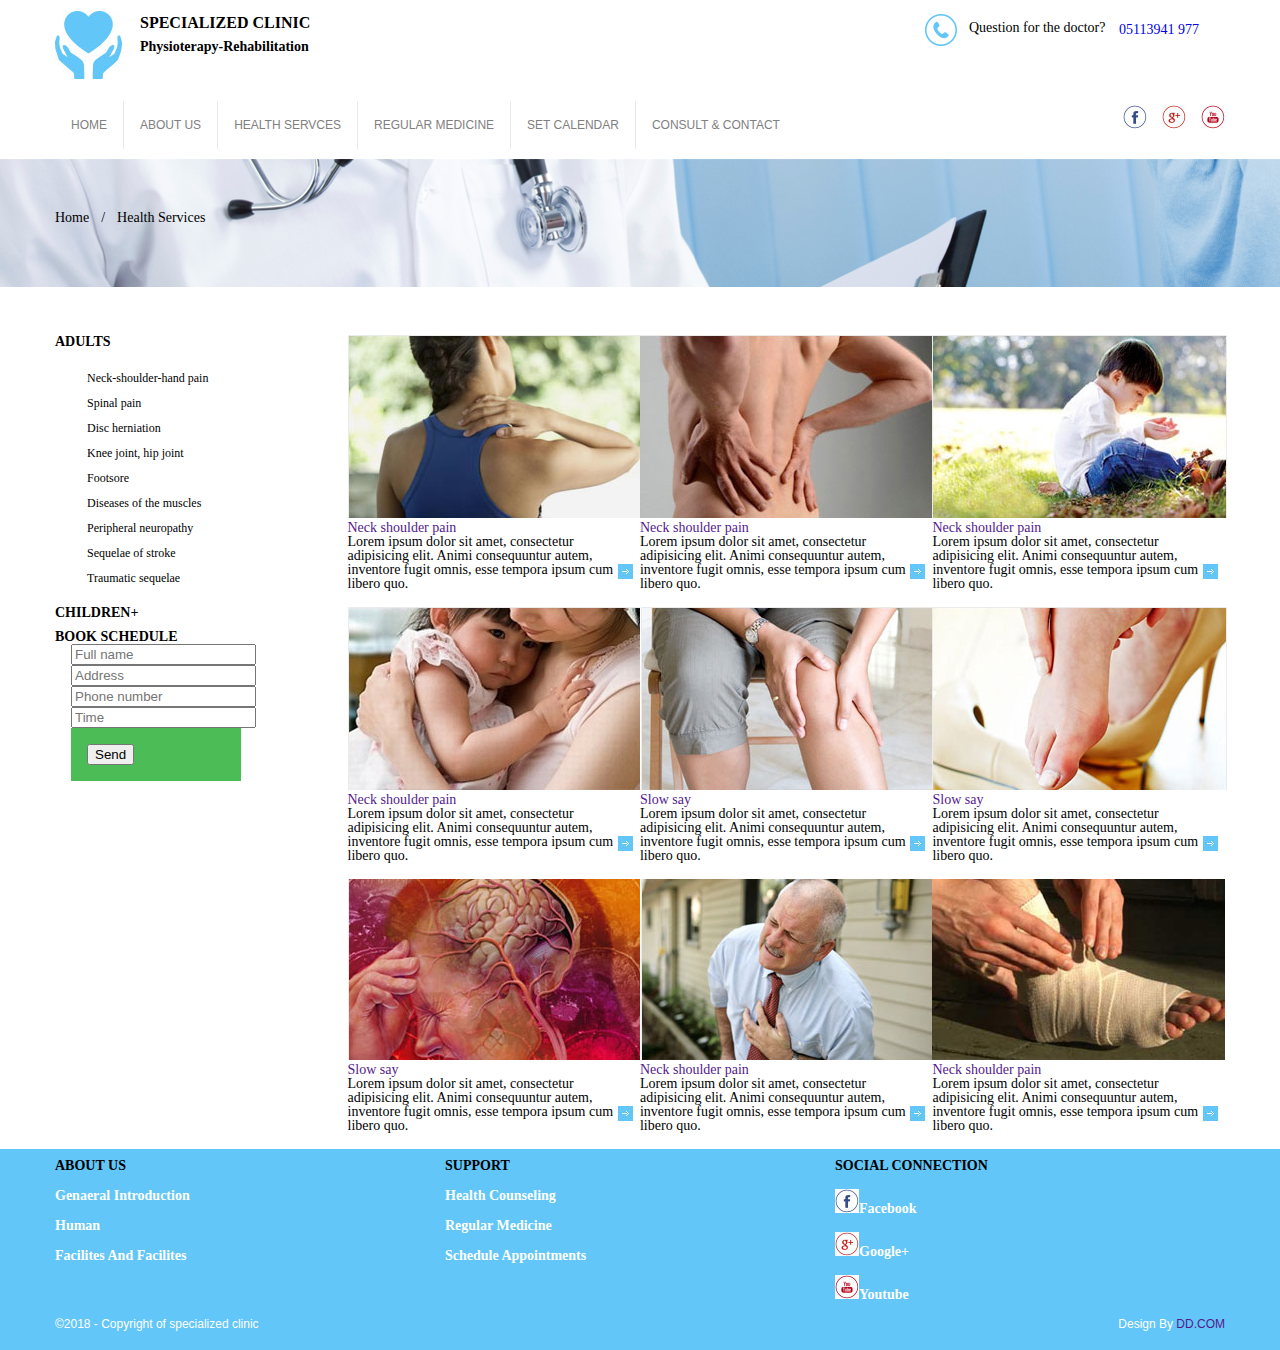
==== commit 5ec06aad: "Create css for html" ====
--- a/index.html
+++ b/index.html
@@ -2,20 +2,22 @@
 <html>
 <head>
   <title>Specialized clinic | Health Service</title>
+  <link rel="stylesheet" href="style/reset.css">
+  <link rel="stylesheet" href="style/main.css">
 </head>
 <body>
   <header class="header-page">
     <div class="header-top">
       <div class="container">
         <div class="header-introduction">
-          <a href="#"><img src="images/logo.jpg"></a>
+          <a href="#" class="logo-link"><img src="images/logo.jpg"></a>
           <h1 class="header-title"> Specialized clinic</h1>
           <p class="header-description">Physioterapy-Rehabilitation</p>
         </div>
         <div class="header-contact">
-          <img src="images/mobifone.png" alt="Cellphone icon">
+          <img src="images/mobifone.png" alt="Cellphone icon" class="header-contact-image">
           <p class="header-contact-question">Question for the doctor? </p>
-          <span><a href="tel:05113941977" class="header-contact-phone">05113941 977</a></span>
+          <span><a href="tel:05113941977" class="header-contact-link">05113941 977</a></span>
         </div>
       </div>
     </div>
@@ -23,35 +25,33 @@
       <div class="container">
         <nav class="menu">
           <ul class="menu-list">
-            <li class="menu-item"><a href="">Home</a></li>
-            <li class="menu-item"><a href="">About Us</a></li>
-            <li class="menu-item active"><a href="">Health Servces</a></li>
-            <li class="menu-item"><a href="">Regular Medicine</a></li>
-            <li class="menu-item"><a href="">Set Calendar</a></li>
-            <li class="menu-item"><a href="">Consult &amp; Contact</a></li>
+            <li class="menu-item"><a href="" class="menu-link">Home</a></li>
+            <li class="menu-item"><a href="" class="menu-link">About Us</a></li>
+            <li class="menu-item active"><a href="" class="menu-link">Health Servces</a></li>
+            <li class="menu-item"><a href="" class="menu-link">Regular Medicine</a></li>
+            <li class="menu-item"><a href="" class="menu-link">Set Calendar</a></li>
+            <li class="menu-item"><a href="" class="menu-link">Consult &amp; Contact</a></li>
           </ul>
         </nav>
-        <ul class="header-social">
-          <li class="header-social-facebook">
-            <a href="#"><img src='images/header-facebook.jpg' alt="Facebook logo"></a>
-          </li>
-          <li class="header-social-google+">
-            <a href="#"><img src='images/header-g+.jpg' alt="Google+ logo"></a>
-          </li>
-          <li class="header-social-youtube">
-            <a href="#"><img src='images/header-youtube.jpg' alt="Youtube logo"></a>
+        <ul class="header-social-list">
+          <li class="header-social-item">
+            <a href="#" class="header-social-link"><img src='images/header-facebook.jpg' alt="Facebook logo"></a>
+          </li>
+          <li class="header-social-item">
+            <a href="#" class="header-social-link"><img src='images/header-g+.jpg' alt="Google+ logo"></a>
+          </li>
+          <li class="header-social-item">
+            <a href="#" class="header-social-link"><img src='images/header-youtube.jpg' alt="Youtube logo"></a>
           </li>
         </ul>
       </div>
     </div>
   </header>
   <section class="banner">
-    <img src="images/banner.png" alt="Banner">
     <div class="container">
       <ul class="breadcrum-list">
-        <li class="breadcrumb-item"><a href="">Home</a></li>
-        <li class="breadcrumb-item">/</li>
-        <li class="breadcrumb-item"><h2>Health Services</h2></li>
+        <li class="breadcrumb-item"><a href="" class="breadcrumb-link">Home</a></li>
+        <li class="breadcrumb-item">Health Services</li>
       </ul>
     </div>
   </section>
@@ -61,17 +61,17 @@
         <section class="sidebar-left-top">
           <ul class="category">
             <li class="disease-by-age">
-              <h3>Adults<span class="logo-minus">-</span></h3>
+              <h3>Adults</h3>
               <ul class="diseases-list">
-                <li class="diseases-item"><a href="">Neck-shoulder-hand pain</a></li>
-                <li class="diseases-item"><a href="">Spinal pain</a></li>
-                <li class="diseases-item"><a href="">Disc herniation</a></li>
-                <li class="diseases-item"><a href="">Knee joint, hip joint</a></li>
-                <li class="diseases-item"><a href="">Footsore</a></li>
-                <li class="diseases-item"><a href="">Diseases of the muscles</a></li>
-                <li class="diseases-item"><a href="">Peripheral neuropathy</a></li>
-                <li class="diseases-item"><a href="">Sequelae of stroke</a></li>
-                <li class="diseases-item"><a href="">Traumatic sequelae</a></li>
+                <li class="diseases-item"><a href="" class="diseases-link">Neck-shoulder-hand pain</a></li>
+                <li class="diseases-item"><a href="" class="diseases-link">Spinal pain</a></li>
+                <li class="diseases-item"><a href="" class="diseases-link">Disc herniation</a></li>
+                <li class="diseases-item"><a href="" class="diseases-link">Knee joint, hip joint</a></li>
+                <li class="diseases-item"><a href="" class="diseases-link">Footsore</a></li>
+                <li class="diseases-item"><a href="" class="diseases-link">Diseases of the muscles</a></li>
+                <li class="diseases-item"><a href="" class="diseases-link">Peripheral neuropathy</a></li>
+                <li class="diseases-item"><a href="" class="diseases-link">Sequelae of stroke</a></li>
+                <li class="diseases-item"><a href="" class="diseases-link">Traumatic sequelae</a></li>
               </ul>
             </li>
             <li class="disease-by-age">
@@ -94,7 +94,7 @@
             <div class="form-book-input">
               <input type="datetime" name="time" placeholder="Time">
             </div>
-            <div class="form-book-input">
+            <div class="form-book-submit">
               <button type="submit">Send</button>
             </div>
           </form>
@@ -102,67 +102,67 @@
       </aside>
       <ul class="health-services-list">
         <li class="health-services-item">
-          <a href=""><img src="images/heath-services-item-1.jpg" alt="Neck shoulder pain-1"></a>
-          <h4 class="health-services-item-title"><a href="">Neck shoulder pain</a></h4>
-          <p class="health-services-item-description">Lorem ipsum dolor sit amet, consectetur adipisicing elit. Animi
-            consequuntur autem, inventore fugit omnis, esse tempora ipsum cum libero quo.</p>
-          <a href=""><img src="images/arrow-right.jpg" alt="arrow right"></a>
-        </li>
-        <li class="health-services-item">
-          <a href=""><img src="images/heath-services-item-2.jpg" alt="Neck shoulder pain-2"></a>
-          <h4 class="health-services-item-title"><a href="">Neck shoulder pain</a></h4>
-          <p class="health-services-item-description">Lorem ipsum dolor sit amet, consectetur adipisicing elit. Animi
-            consequuntur autem, inventore fugit omnis, esse tempora ipsum cum libero quo.</p>
-          <a href=""><img src="images/arrow-right.jpg" alt="arrow right"></a>
-        </li>
-        <li class="health-services-item">
-          <a href=""><img src="images/heath-services-item-3.jpg" alt="Neck shoulder pain-3"></a>
-          <h4 class="health-services-item-title"><a href="">Neck shoulder pain</a></h4>
-          <p class="health-services-item-description">Lorem ipsum dolor sit amet, consectetur adipisicing elit. Animi
-            consequuntur autem, inventore fugit omnis, esse tempora ipsum cum libero quo.</p>
-          <a href=""><img src="images/arrow-right.jpg" alt="arrow right"></a>
-        </li>
-        <li class="health-services-item">
-          <a href=""><img src="images/heath-services-item-4.jpg" alt="Neck shoulder pain-4"></a>
-          <h4 class="health-services-item-title"><a href="">Neck shoulder pain</a></h4>
-          <p class="health-services-item-description">Lorem ipsum dolor sit amet, consectetur adipisicing elit. Animi
-            consequuntur autem, inventore fugit omnis, esse tempora ipsum cum libero quo.</p>
-          <a href=""><img src="images/arrow-right.jpg" alt="arrow right"></a>
-        </li>
-        <li class="health-services-item">
-          <a href=""><img src="images/heath-services-item-5.jpg" alt="Slow say-1"></a>
-          <h4 class="health-services-item-title"><a href="">Slow say</a></h4>
-          <p class="health-services-item-description">Lorem ipsum dolor sit amet, consectetur adipisicing elit. Animi
-            consequuntur autem, inventore fugit omnis, esse tempora ipsum cum libero quo.</p>
-          <a href=""><img src="images/arrow-right.jpg" alt="arrow right"></a>
-        </li>
-        <li class="health-services-item">
-          <a href=""><img src="images/heath-services-item-6.jpg" alt="Slow say-2"></a>
-          <h4 class="health-services-item-title"><a href="">Slow say</a></h4>
-          <p class="health-services-item-description">Lorem ipsum dolor sit amet, consectetur adipisicing elit. Animi
-            consequuntur autem, inventore fugit omnis, esse tempora ipsum cum libero quo.</p>
-          <a href=""><img src="images/arrow-right.jpg" alt="arrow right"></a>
-        </li>
-        <li class="health-services-item">
-          <a href=""><img src="images/heath-services-item-7.jpg" alt="Slow say-3"></a>
-          <h4 class="health-services-item-title"><a href="">Slow say</a></h4>
-          <p class="health-services-item-description">Lorem ipsum dolor sit amet, consectetur adipisicing elit. Animi
-            consequuntur autem, inventore fugit omnis, esse tempora ipsum cum libero quo.</p>
-          <a href=""><img src="images/arrow-right.jpg" alt="arrow right"></a>
-        </li>
-        <li class="health-services-item">
-          <a href=""><img src="images/heath-services-item-8.jpg" alt="Neck shoulder pain-5"></a>
-          <h4 class="health-services-item-title"><a href="">Neck shoulder pain</a></h4>
-          <p class="health-services-item-description">Lorem ipsum dolor sit amet, consectetur adipisicing elit. Animi
-            consequuntur autem, inventore fugit omnis, esse tempora ipsum cum libero quo.</p>
-          <a href=""><img src="images/arrow-right.jpg" alt="arrow right"></a>
-        </li>
-        <li class="health-services-item">
-          <a href=""><img src="images/heath-services-item-9.jpg" alt="Neck shoulder pain-6"></a>
-          <h4 class="health-services-item-title"><a href="">Neck shoulder pain</a></h4>
-          <p class="health-services-item-description">Lorem ipsum dolor sit amet, consectetur adipisicing elit. Animi
-            consequuntur autem, inventore fugit omnis, esse tempora ipsum cum libero quo.</p>
-          <a href=""><img src="images/arrow-right.jpg" alt="arrow right"></a>
+          <a href="" class="health-services-link"><img src="images/heath-services-item-1.jpg" alt="Neck shoulder pain-1"></a>
+          <h4 class="health-services-item-title"><a href="" class="health-title-link">Neck shoulder pain</a></h4>
+          <p class="health-services-item-description">Lorem ipsum dolor sit amet, consectetur adipisicing elit. Animi
+            consequuntur autem, inventore fugit omnis, esse tempora ipsum cum libero quo.</p>
+          <a href="" class="arrow-right"><img src="images/arrow-right.jpg" alt="arrow right"></a>
+        </li>
+        <li class="health-services-item">
+          <a href="" class="health-services-link"><img src="images/heath-services-item-2.jpg" alt="Neck shoulder pain-2"></a>
+          <h4 class="health-services-item-title"><a href="" class="health-title-link">Neck shoulder pain</a></h4>
+          <p class="health-services-item-description">Lorem ipsum dolor sit amet, consectetur adipisicing elit. Animi
+            consequuntur autem, inventore fugit omnis, esse tempora ipsum cum libero quo.</p>
+          <a href="" class="arrow-right"><img src="images/arrow-right.jpg" alt="arrow right"></a>
+        </li>
+        <li class="health-services-item">
+          <a href="" class="health-services-link"><img src="images/heath-services-item-3.jpg" alt="Neck shoulder pain-3"></a>
+          <h4 class="health-services-item-title"><a href="" class="health-title-link">Neck shoulder pain</a></h4>
+          <p class="health-services-item-description">Lorem ipsum dolor sit amet, consectetur adipisicing elit. Animi
+            consequuntur autem, inventore fugit omnis, esse tempora ipsum cum libero quo.</p>
+          <a href="" class="arrow-right"><img src="images/arrow-right.jpg" alt="arrow right"></a>
+        </li>
+        <li class="health-services-item">
+          <a href="" class="health-services-link"><img src="images/heath-services-item-4.jpg" alt="Neck shoulder pain-4"></a>
+          <h4 class="health-services-item-title"><a href="" class="health-title-link">Neck shoulder pain</a></h4>
+          <p class="health-services-item-description">Lorem ipsum dolor sit amet, consectetur adipisicing elit. Animi
+            consequuntur autem, inventore fugit omnis, esse tempora ipsum cum libero quo.</p>
+          <a href="" class="arrow-right"><img src="images/arrow-right.jpg" alt="arrow right"></a>
+        </li>
+        <li class="health-services-item">
+          <a href="" class="health-services-link"><img src="images/heath-services-item-5.jpg" alt="Slow say-1"></a>
+          <h4 class="health-services-item-title"><a href="" class="health-title-link">Slow say</a></h4>
+          <p class="health-services-item-description">Lorem ipsum dolor sit amet, consectetur adipisicing elit. Animi
+            consequuntur autem, inventore fugit omnis, esse tempora ipsum cum libero quo.</p>
+          <a href="" class="arrow-right"><img src="images/arrow-right.jpg" alt="arrow right"></a>
+        </li>
+        <li class="health-services-item">
+          <a href="" class="health-services-link"><img src="images/heath-services-item-6.jpg" alt="Slow say-2"></a>
+          <h4 class="health-services-item-title"><a href="" class="health-title-link">Slow say</a></h4>
+          <p class="health-services-item-description">Lorem ipsum dolor sit amet, consectetur adipisicing elit. Animi
+            consequuntur autem, inventore fugit omnis, esse tempora ipsum cum libero quo.</p>
+          <a href="" class="arrow-right"><img src="images/arrow-right.jpg" alt="arrow right"></a>
+        </li>
+        <li class="health-services-item">
+          <a href="" class="health-services-link"><img src="images/heath-services-item-7.jpg" alt="Slow say-3"></a>
+          <h4 class="health-services-item-title"><a href="" class="health-title-link">Slow say</a></h4>
+          <p class="health-services-item-description">Lorem ipsum dolor sit amet, consectetur adipisicing elit. Animi
+            consequuntur autem, inventore fugit omnis, esse tempora ipsum cum libero quo.</p>
+          <a href="" class="arrow-right"><img src="images/arrow-right.jpg" alt="arrow right"></a>
+        </li>
+        <li class="health-services-item">
+          <a href="" class="health-services-link"><img src="images/heath-services-item-8.jpg" alt="Neck shoulder pain-5"></a>
+          <h4 class="health-services-item-title"><a href="" class="health-title-link">Neck shoulder pain</a></h4>
+          <p class="health-services-item-description">Lorem ipsum dolor sit amet, consectetur adipisicing elit. Animi
+            consequuntur autem, inventore fugit omnis, esse tempora ipsum cum libero quo.</p>
+          <a href="" class="arrow-right"><img src="images/arrow-right.jpg" alt="arrow right"></a>
+        </li>
+        <li class="health-services-item">
+          <a href="" class="health-services-link"><img src="images/heath-services-item-9.jpg" alt="Neck shoulder pain-6"></a>
+          <h4 class="health-services-item-title"><a href="" class="health-title-link">Neck shoulder pain</a></h4>
+          <p class="health-services-item-description">Lorem ipsum dolor sit amet, consectetur adipisicing elit. Animi
+            consequuntur autem, inventore fugit omnis, esse tempora ipsum cum libero quo.</p>
+          <a href="" class="arrow-right"><img src="images/arrow-right.jpg" alt="arrow right"></a>
         </li>
       </ul>
     </div>
@@ -174,30 +174,30 @@
           <li class="footer-info-item">
             <h3 class="footer-info-item-heading">About Us</h3>
             <ul class="footer-info-sub-list">
-              <li class="footer-info-sub-item"><a href="">Genaeral Introduction</a></li>
-              <li class="footer-info-sub-item"><a href="">Human</a></li>
-              <li class="footer-info-sub-item"><a href="">Facilites And Facilites</a></li>
+              <li class="footer-info-sub-item"><a href="" class="footer-info-link">Genaeral Introduction</a></li>
+              <li class="footer-info-sub-item"><a href="" class="footer-info-link">Human</a></li>
+              <li class="footer-info-sub-item"><a href="" class="footer-info-link">Facilites And Facilites</a></li>
             </ul>
           </li>
           <li class="footer-info-item">
             <h3 class="footer-info-item-heading">Support</h3>
             <ul class="footer-info-sub-list">
-              <li class="footer-info-sub-item"><a href="">Health Counseling</a></li>
-              <li class="footer-info-sub-item"><a href="">Regular Medicine</a></li>
-              <li class="footer-info-sub-item"><a href="">Schedule Appointments</a></li>
+              <li class="footer-info-sub-item"><a href="" class="footer-info-link">Health Counseling</a></li>
+              <li class="footer-info-sub-item"><a href="" class="footer-info-link">Regular Medicine</a></li>
+              <li class="footer-info-sub-item"><a href="" class="footer-info-link">Schedule Appointments</a></li>
             </ul>
           </li>
           <li class="footer-info-item">
             <h3 class="footer-info-item-heading">Social Connection</h3>
             <ul class="footer-info-sub-list">
               <li class="footer-info-sub-item">
-                <a href="" class="facebook-logo"><img src="images/footer-facebook.jpg" alt="Facebook logo">Facebook</a>
+                <a href="" class="footer-info-link"><img src="images/footer-facebook.jpg" alt="Facebook logo">Facebook</a>
               </li>
               <li class="footer-info-sub-item">
-                <a href="" class="google-logo"><img src="images/footer-g+.jpg" alt="Google+ logo">Google+</a>
+                <a href="" class="footer-info-link"><img src="images/footer-g+.jpg" alt="Google+ logo">Google+</a>
               </li>
               <li class="footer-info-sub-item">
-                <a href="" class="youtube-logo"><img src="images/footer-youtube.jpg" alt="Youtube logo">Youtube</a>
+                <a href="" class="footer-info-link"><img src="images/footer-youtube.jpg" alt="Youtube logo">Youtube</a>
               </li>
             </ul>
           </li>
--- a/style/main.css
+++ b/style/main.css
@@ -0,0 +1,287 @@
+/* General */
+body {
+  font-size: 14px;
+  height: 100%;
+  width: 100%;
+}
+h1, h2, h3 {
+ text-transform: uppercase;
+ font-weight: bold;
+}
+a {
+  text-decoration: none;
+}
+.menu-toggle {
+  display: none;
+}
+.menu-toggle::before {
+  content: '';
+}
+.container {
+  box-sizing: border-box;
+  max-width: 1270px;
+  width: 100%;
+  min-width: 320px;
+  margin: 0 auto;
+  padding: 0 50px;
+}
+.container::after  {
+  clear: both;
+  display: block;
+  content: '';
+}
+
+.clearfix::after {
+  clear: both;
+  display: block;
+  content: '';
+}
+
+/* Header */
+.header-top {
+  padding-bottom: 10px;
+}
+.logo-link {
+  float: left;
+  width: 85px;
+}
+.header-introduction {
+  margin-top: .75em;
+  line-height: 1.5rem;
+  font-weight: bold;
+}
+.header-title {
+  color: black;
+  font-size: 1rem;
+  font-weight: bold;
+  text-transform: uppercase;
+}
+.header-description {
+  text-transform: capitalize;
+}
+.header-contact {
+  float: right;
+  width: 300px;
+}
+.header-contact-image {
+  float: left;
+  padding-right: 12px;
+  position: relative;
+  bottom: 45px;
+}
+.header-contact-question {
+  position: relative;
+  bottom: 38px;
+}
+span .header-contact-link {
+  float: left;
+  padding-left: 150px;
+  position: relative;
+  bottom: 50px;
+  text-decoration: none;
+}
+.question {
+  font-family: 'Arial';
+  font-style: italic;
+  font-size: .85rem;
+}
+.number-contact {
+  font-family: 'Arial';
+  font-style: normal;
+  font-weight: bold;
+  font-size: .95rem;
+  color: #4cc1fc;
+}
+.menu-item {
+  padding:  1rem;
+  line-height: 1rem;
+  float: left;
+  text-transform: uppercase;
+  border-left: 1px solid #e9e9e9;
+  font-family: 'Arial';
+  font-size: .75rem;
+}
+.menu-link {
+  text-decoration: none;
+  color: gray;
+}
+.menu-item:first-child {
+  border-left: none;
+}
+.header-social-list {
+  float: right;
+  line-height: 3rem;
+  padding-bottom: 10px;
+}
+.header-social-item {
+  float: left;
+  padding-left: 15px;
+}
+.banner {
+  height: 8rem;
+  background-repeat: no-repeat;
+  background: url('../images/banner.png');
+}
+.breadcrum-list {
+  padding-top: 3.25rem;
+}
+.breadcrumb-item {
+  float: left;
+  margin-right: .75rem;
+  color: #000;
+}
+.breadcrumb-item:first-child:after {
+  content: '/';
+  margin-left: .75rem;
+}
+.breadcrumb-link {
+  text-decoration: none;
+  color: #000;
+}
+
+.main-page {
+  padding-top: 3rem;
+  box-sizing: border-box;
+}
+.sidebar-left {
+  box-sizing: border-box;
+  float: left;
+  width: 25%;
+}
+/* .disease-by-age {
+  position: relative;
+  height: 20px;
+  padding-left: 1rem;
+  background-color: #92989bb6;
+  font-size: .75rem;
+  font-weight: bold;
+  text-transform: uppercase;
+} */
+.diseases-list {
+  padding:  1rem 0 1rem 1rem;
+  line-height: 1.5rem;
+  font-size: .75rem;
+}
+.diseases-link {
+  text-decoration: none;
+  color: #000;
+}
+.diseases-item::before {
+  content: "";
+  margin-right: 1rem;
+  color: #868e92;
+  font-size: 1rem;
+}
+.form {
+  padding-top: 10px;
+  background-color: 
+}
+.form-book {
+  box-sizing: border-box;
+  width: 100%;
+  height: 2.25rem;
+  padding-left: 1rem;
+  margin-bottom: 1rem;
+  border: none;
+}
+.book-input::placeholder {
+  color: black;
+}
+.submit-block {
+  text-align: center;
+}
+.form-book-submit {
+  width: 50%;
+  padding: 1rem;
+  background-color: #4bbc56;
+  color: white;
+  font-family: 'UTM Avo';
+  font-size: 1rem;
+  font-weight: bolder;
+  text-transform: uppercase;
+  border: 0;
+}
+.health-services-list {
+  float: right;
+  width: calc(100% - 25%);
+}
+.health-services-item {
+  box-sizing: border-box;
+  position: relative;
+  width: calc( 100% / 3);
+  float: left;
+  padding-right: 1rem;
+  margin-bottom: 1rem;
+}
+.health-services-content {
+  border: 1px solid #ebebeb;
+}
+
+.health-services-item-image img{
+  width: 100%;
+}
+.health-services-item-heading {
+  padding: 1rem;
+  color: black;
+}
+.health-services-item-link {
+  text-decoration: none;
+  display: block;
+}
+.health-services-item-heading {
+  font-family: 'Arial';
+  font-weight: bold;
+  font-size: .85rem;
+  color: black;
+  text-transform: uppercase;
+  text-decoration: none;
+}
+.health-services-item-text {
+  padding: 0 1rem 1rem;
+  font-family: 'Arial';
+  font-weight: normal;
+  font-size: .75rem;;
+  line-height: 1rem;
+  color: black;
+}
+.arrow-right {
+  position: absolute;
+  bottom: 0;
+  right: 0;
+  padding: .45rem;
+  background-repeat: no-repeat;
+}
+.footer-page {
+  background-color: #62c6f8;
+}
+.footer-info-item {
+  box-sizing: border-box;
+  float: left;
+  width: calc(100% / 3);
+  padding-top: 10px;
+}
+.footer-info-sub-item {
+  padding-top: 16px;
+}
+.footer-info-link {
+ text-decoration: none; 
+ color: white;
+ font-weight: bold;
+}
+.footer-bottom {
+  padding-top: 1rem;
+  height: 2rem;
+  color: white;
+}
+.footer-bottom-left{
+  float: left;
+  font-family: 'Arial';
+  font-size: .75rem;
+}
+.footer-bottom-right {
+  font-family: 'Arial';
+  font-size: .75rem;
+  float: right;
+}
+
+
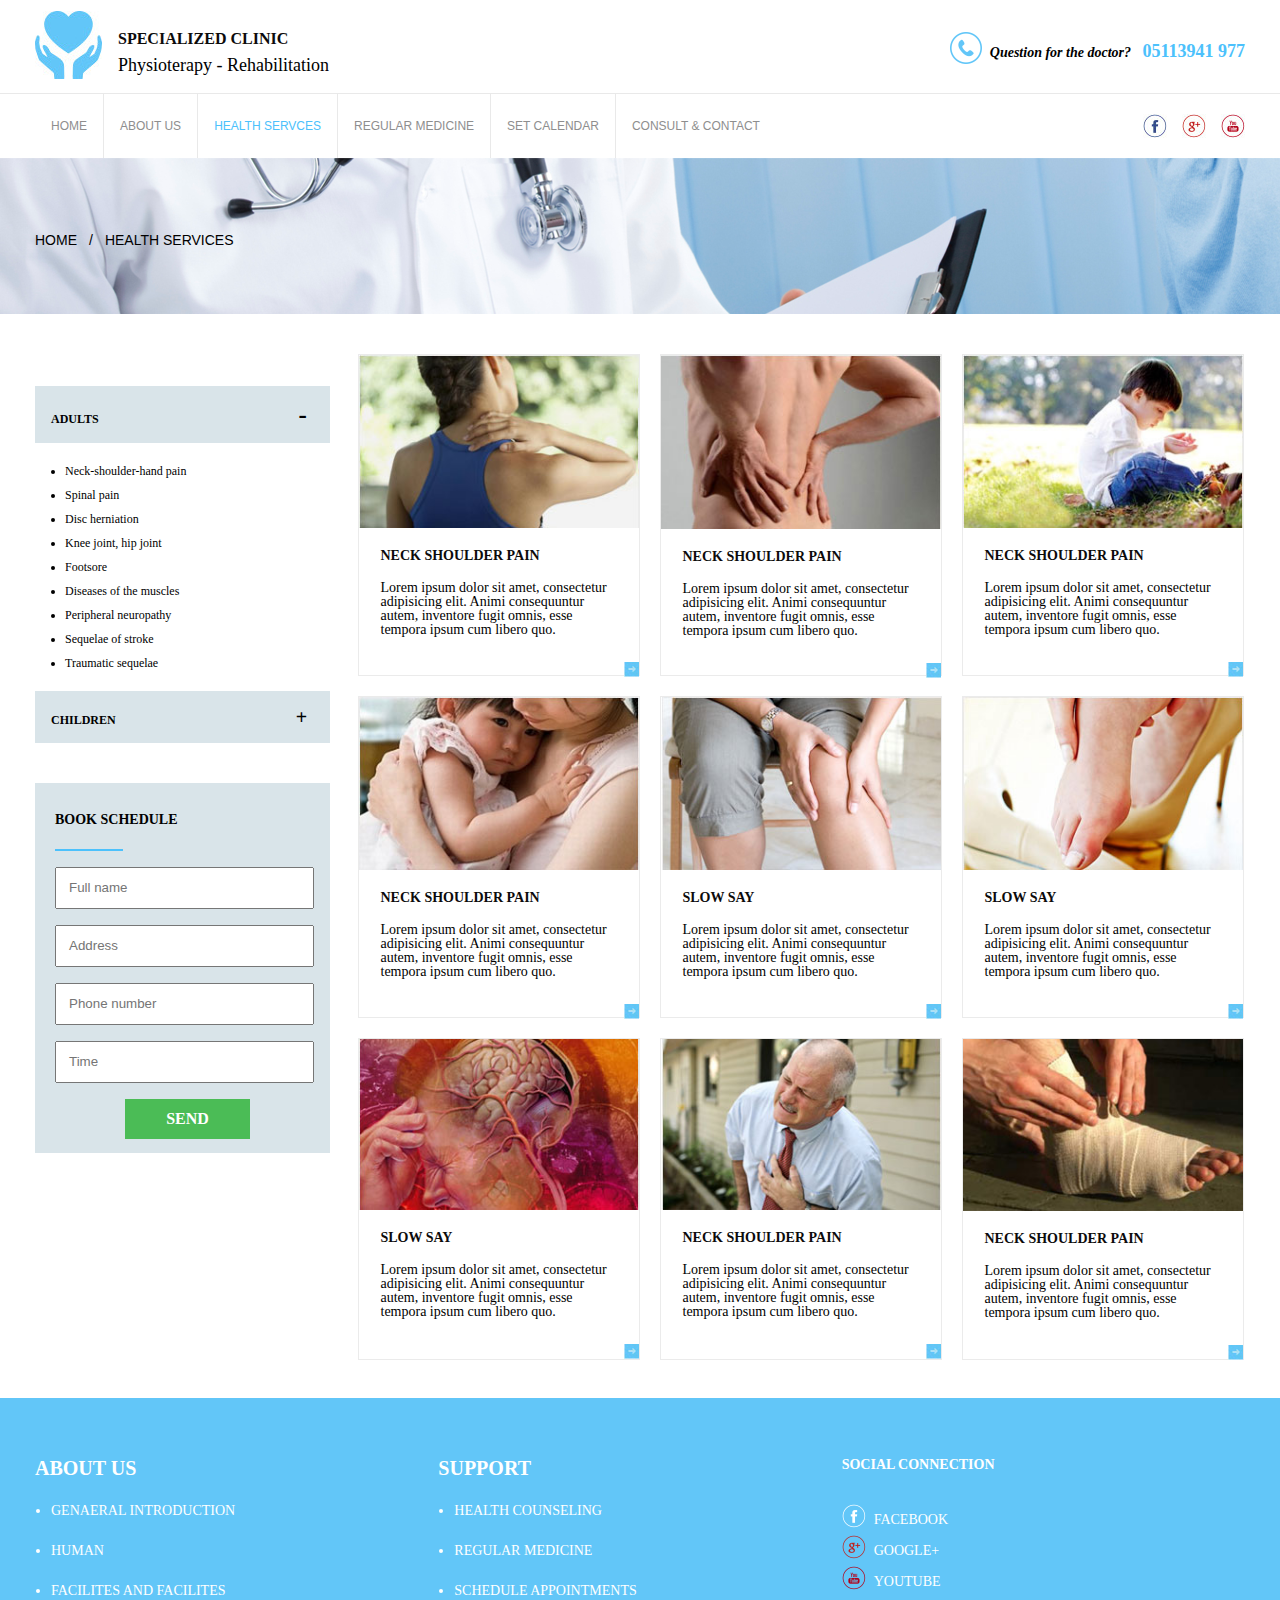
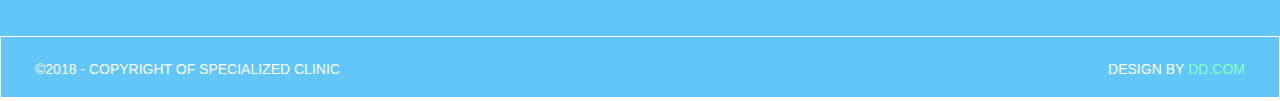
==== commit 9aea40b2: "Edit CSS for HTML" ====
--- a/index.html
+++ b/index.html
@@ -4,6 +4,7 @@
   <title>Specialized clinic | Health Service</title>
   <link rel="stylesheet" href="style/reset.css">
   <link rel="stylesheet" href="style/main.css">
+  <link rel="stylesheet" href="style/general.css">
 </head>
 <body>
   <header class="header-page">
@@ -11,13 +12,15 @@
       <div class="container">
         <div class="header-introduction">
           <a href="#" class="logo-link"><img src="images/logo.jpg"></a>
-          <h1 class="header-title"> Specialized clinic</h1>
-          <p class="header-description">Physioterapy-Rehabilitation</p>
+          <div class="header-intro-content">
+            <h1 class="header-title"> Specialized clinic</h1>
+            <p class="header-description">Physioterapy - Rehabilitation</p>
+          </div>
         </div>
         <div class="header-contact">
           <img src="images/mobifone.png" alt="Cellphone icon" class="header-contact-image">
           <p class="header-contact-question">Question for the doctor? </p>
-          <span><a href="tel:05113941977" class="header-contact-link">05113941 977</a></span>
+          <span class="header-contact-phone"><a href="tel:05113941977" class="header-contact-link">05113941 977</a></span>
         </div>
       </div>
     </div>
@@ -27,7 +30,7 @@
           <ul class="menu-list">
             <li class="menu-item"><a href="" class="menu-link">Home</a></li>
             <li class="menu-item"><a href="" class="menu-link">About Us</a></li>
-            <li class="menu-item active"><a href="" class="menu-link">Health Servces</a></li>
+            <li class="menu-item "><a href="" class="menu-link active">Health Servces</a></li>
             <li class="menu-item"><a href="" class="menu-link">Regular Medicine</a></li>
             <li class="menu-item"><a href="" class="menu-link">Set Calendar</a></li>
             <li class="menu-item"><a href="" class="menu-link">Consult &amp; Contact</a></li>
@@ -61,7 +64,7 @@
         <section class="sidebar-left-top">
           <ul class="category">
             <li class="disease-by-age">
-              <h3>Adults</h3>
+              <h3 class="age-title">Adults<span class="logo-minus">-</span></h3>
               <ul class="diseases-list">
                 <li class="diseases-item"><a href="" class="diseases-link">Neck-shoulder-hand pain</a></li>
                 <li class="diseases-item"><a href="" class="diseases-link">Spinal pain</a></li>
@@ -75,7 +78,7 @@
               </ul>
             </li>
             <li class="disease-by-age">
-              <h3>Children<span class="logo-plus">+</span></h3>
+              <h3 class="age-title">Children<span class="logo-plus">+</span></h3>
             </li>
           </ul>
         </section>
@@ -106,63 +109,63 @@
           <h4 class="health-services-item-title"><a href="" class="health-title-link">Neck shoulder pain</a></h4>
           <p class="health-services-item-description">Lorem ipsum dolor sit amet, consectetur adipisicing elit. Animi
             consequuntur autem, inventore fugit omnis, esse tempora ipsum cum libero quo.</p>
-          <a href="" class="arrow-right"><img src="images/arrow-right.jpg" alt="arrow right"></a>
+          <a href="" class="arrow-right-link"><i class="arrow-right"></i></a>
         </li>
         <li class="health-services-item">
           <a href="" class="health-services-link"><img src="images/heath-services-item-2.jpg" alt="Neck shoulder pain-2"></a>
           <h4 class="health-services-item-title"><a href="" class="health-title-link">Neck shoulder pain</a></h4>
           <p class="health-services-item-description">Lorem ipsum dolor sit amet, consectetur adipisicing elit. Animi
             consequuntur autem, inventore fugit omnis, esse tempora ipsum cum libero quo.</p>
-          <a href="" class="arrow-right"><img src="images/arrow-right.jpg" alt="arrow right"></a>
+          <a href="" class="arrow-right-link"><i class="arrow-right"></i></a>
         </li>
         <li class="health-services-item">
           <a href="" class="health-services-link"><img src="images/heath-services-item-3.jpg" alt="Neck shoulder pain-3"></a>
           <h4 class="health-services-item-title"><a href="" class="health-title-link">Neck shoulder pain</a></h4>
           <p class="health-services-item-description">Lorem ipsum dolor sit amet, consectetur adipisicing elit. Animi
             consequuntur autem, inventore fugit omnis, esse tempora ipsum cum libero quo.</p>
-          <a href="" class="arrow-right"><img src="images/arrow-right.jpg" alt="arrow right"></a>
+          <a href="" class="arrow-right-link"><i class="arrow-right"></i></a>
         </li>
         <li class="health-services-item">
           <a href="" class="health-services-link"><img src="images/heath-services-item-4.jpg" alt="Neck shoulder pain-4"></a>
           <h4 class="health-services-item-title"><a href="" class="health-title-link">Neck shoulder pain</a></h4>
           <p class="health-services-item-description">Lorem ipsum dolor sit amet, consectetur adipisicing elit. Animi
             consequuntur autem, inventore fugit omnis, esse tempora ipsum cum libero quo.</p>
-          <a href="" class="arrow-right"><img src="images/arrow-right.jpg" alt="arrow right"></a>
+          <a href="" class="arrow-right-link"><i class="arrow-right"></i></a>
         </li>
         <li class="health-services-item">
           <a href="" class="health-services-link"><img src="images/heath-services-item-5.jpg" alt="Slow say-1"></a>
           <h4 class="health-services-item-title"><a href="" class="health-title-link">Slow say</a></h4>
           <p class="health-services-item-description">Lorem ipsum dolor sit amet, consectetur adipisicing elit. Animi
             consequuntur autem, inventore fugit omnis, esse tempora ipsum cum libero quo.</p>
-          <a href="" class="arrow-right"><img src="images/arrow-right.jpg" alt="arrow right"></a>
+          <a href="" class="arrow-right-link"><i class="arrow-right"></i></a>
         </li>
         <li class="health-services-item">
           <a href="" class="health-services-link"><img src="images/heath-services-item-6.jpg" alt="Slow say-2"></a>
           <h4 class="health-services-item-title"><a href="" class="health-title-link">Slow say</a></h4>
           <p class="health-services-item-description">Lorem ipsum dolor sit amet, consectetur adipisicing elit. Animi
             consequuntur autem, inventore fugit omnis, esse tempora ipsum cum libero quo.</p>
-          <a href="" class="arrow-right"><img src="images/arrow-right.jpg" alt="arrow right"></a>
+          <a href="" class="arrow-right-link"><i class="arrow-right"></i></a>
         </li>
         <li class="health-services-item">
           <a href="" class="health-services-link"><img src="images/heath-services-item-7.jpg" alt="Slow say-3"></a>
           <h4 class="health-services-item-title"><a href="" class="health-title-link">Slow say</a></h4>
           <p class="health-services-item-description">Lorem ipsum dolor sit amet, consectetur adipisicing elit. Animi
             consequuntur autem, inventore fugit omnis, esse tempora ipsum cum libero quo.</p>
-          <a href="" class="arrow-right"><img src="images/arrow-right.jpg" alt="arrow right"></a>
+          <a href="" class="arrow-right-link"><i class="arrow-right"></i></a>
         </li>
         <li class="health-services-item">
           <a href="" class="health-services-link"><img src="images/heath-services-item-8.jpg" alt="Neck shoulder pain-5"></a>
           <h4 class="health-services-item-title"><a href="" class="health-title-link">Neck shoulder pain</a></h4>
           <p class="health-services-item-description">Lorem ipsum dolor sit amet, consectetur adipisicing elit. Animi
             consequuntur autem, inventore fugit omnis, esse tempora ipsum cum libero quo.</p>
-          <a href="" class="arrow-right"><img src="images/arrow-right.jpg" alt="arrow right"></a>
+          <a href="" class="arrow-right-link"><i class="arrow-right"></i></a>
         </li>
         <li class="health-services-item">
           <a href="" class="health-services-link"><img src="images/heath-services-item-9.jpg" alt="Neck shoulder pain-6"></a>
           <h4 class="health-services-item-title"><a href="" class="health-title-link">Neck shoulder pain</a></h4>
           <p class="health-services-item-description">Lorem ipsum dolor sit amet, consectetur adipisicing elit. Animi
             consequuntur autem, inventore fugit omnis, esse tempora ipsum cum libero quo.</p>
-          <a href="" class="arrow-right"><img src="images/arrow-right.jpg" alt="arrow right"></a>
+          <a href="" class="arrow-right-link"><i class="arrow-right"></i></a>
         </li>
       </ul>
     </div>
@@ -188,16 +191,16 @@
             </ul>
           </li>
           <li class="footer-info-item">
-            <h3 class="footer-info-item-heading">Social Connection</h3>
-            <ul class="footer-info-sub-list">
-              <li class="footer-info-sub-item">
-                <a href="" class="footer-info-link"><img src="images/footer-facebook.jpg" alt="Facebook logo">Facebook</a>
+            <h3 class="footer-social-item-heading">Social Connection</h3>
+            <ul class="footer-social-sub-list">
+              <li class="footer-social-sub-item">
+                <a href="" class="footer-info-link"><i class="footer-facebook-link">Facebook</i></a>
               </li>
-              <li class="footer-info-sub-item">
-                <a href="" class="footer-info-link"><img src="images/footer-g+.jpg" alt="Google+ logo">Google+</a>
+              <li class="footer-social-sub-item">
+                <a href="" class="footer-info-link"><i class="footer-google-link">Google+</i></a>
               </li>
-              <li class="footer-info-sub-item">
-                <a href="" class="footer-info-link"><img src="images/footer-youtube.jpg" alt="Youtube logo">Youtube</a>
+              <li class="footer-social-sub-item">
+                <a href="" class="footer-info-link"><i class="footer-youtube-link">Youtube</i></a>
               </li>
             </ul>
           </li>
--- a/style/main.css
+++ b/style/main.css
@@ -1,100 +1,60 @@
-/* General */
-body {
-  font-size: 14px;
-  height: 100%;
-  width: 100%;
-}
-h1, h2, h3 {
- text-transform: uppercase;
- font-weight: bold;
-}
-a {
-  text-decoration: none;
-}
-.menu-toggle {
-  display: none;
-}
-.menu-toggle::before {
-  content: '';
-}
-.container {
-  box-sizing: border-box;
-  max-width: 1270px;
-  width: 100%;
-  min-width: 320px;
-  margin: 0 auto;
-  padding: 0 50px;
-}
-.container::after  {
-  clear: both;
-  display: block;
-  content: '';
-}
-
-.clearfix::after {
-  clear: both;
-  display: block;
-  content: '';
-}
-
 /* Header */
+/* Header top left */
 .header-top {
   padding-bottom: 10px;
 }
-.logo-link {
-  float: left;
-  width: 85px;
-}
 .header-introduction {
   margin-top: .75em;
-  line-height: 1.5rem;
-  font-weight: bold;
+  line-height: 16px;
+  float: left;
+}
+.logo-link {
+  float: left;
+}
+.header-intro-content {
+  display: inline-block;
+  padding-top: 20px;
+  padding-left: 16px;
 }
 .header-title {
-  color: black;
+  color: #0C0B0B;
   font-size: 1rem;
-  font-weight: bold;
-  text-transform: uppercase;
+  padding-bottom: 10px;
 }
 .header-description {
   text-transform: capitalize;
-}
+  font-size: 18px;
+}
+/* Header top right */
 .header-contact {
-  float: right;
-  width: 300px;
+  clear: right;
+  float: right;
+  padding-top: 32px;
+  font-weight: bold;
 }
 .header-contact-image {
   float: left;
-  padding-right: 12px;
-  position: relative;
-  bottom: 45px;
+  
 }
 .header-contact-question {
-  position: relative;
-  bottom: 38px;
-}
-span .header-contact-link {
-  float: left;
-  padding-left: 150px;
-  position: relative;
-  bottom: 50px;
-  text-decoration: none;
-}
-.question {
-  font-family: 'Arial';
+  display: inline-block;
+  padding: 14px 8px;
   font-style: italic;
-  font-size: .85rem;
-}
-.number-contact {
-  font-family: 'Arial';
-  font-style: normal;
-  font-weight: bold;
-  font-size: .95rem;
-  color: #4cc1fc;
+}
+.header-contact-phone {
+  display: inline-block;
+  font-size: 18px;
+}
+ .header-contact-link {
+    color: #4cc1fc;
+}
+/* Menu */
+.header-bottom {
+  border-top: 1px solid #e9e9e9;
 }
 .menu-item {
   padding:  1rem;
-  line-height: 1rem;
+  line-height: 2rem;
   float: left;
   text-transform: uppercase;
   border-left: 1px solid #e9e9e9;
@@ -102,8 +62,10 @@
   font-size: .75rem;
 }
 .menu-link {
-  text-decoration: none;
-  color: gray;
+  color: #8e8e8e;
+}
+.active {
+  color: #4cc1fc;
 }
 .menu-item:first-child {
   border-left: none;
@@ -111,177 +73,238 @@
 .header-social-list {
   float: right;
   line-height: 3rem;
-  padding-bottom: 10px;
+  padding-top: 16px;
 }
 .header-social-item {
   float: left;
   padding-left: 15px;
 }
+/* Banner */
 .banner {
-  height: 8rem;
+  height: 156px;
   background-repeat: no-repeat;
   background: url('../images/banner.png');
 }
 .breadcrum-list {
-  padding-top: 3.25rem;
+  padding-top: 75px;
+  text-transform: uppercase;
+  font-family: 'Arial';
 }
 .breadcrumb-item {
   float: left;
-  margin-right: .75rem;
   color: #000;
-}
-.breadcrumb-item:first-child:after {
+  padding-right: .75rem;
+}
+.breadcrumb-item::after {
   content: '/';
-  margin-left: .75rem;
+  padding-left: .75rem;
+}
+.breadcrumb-item:last-child:after {
+  content: '';
 }
 .breadcrumb-link {
-  text-decoration: none;
   color: #000;
 }
-
+/* Main page */
 .main-page {
-  padding-top: 3rem;
+  padding-top: 40px;
   box-sizing: border-box;
 }
+/* Aside bar */
 .sidebar-left {
   box-sizing: border-box;
   float: left;
-  width: 25%;
-}
-/* .disease-by-age {
-  position: relative;
-  height: 20px;
+  padding-top: 32px;
+}
+.sidebar-left-top {
+  width: 295px;
+  padding-bottom: 40px;
+}
+.disease-by-age h3 {
   padding-left: 1rem;
-  background-color: #92989bb6;
+  background-color: #d9e4e9;
+}
+.age-title {
   font-size: .75rem;
-  font-weight: bold;
-  text-transform: uppercase;
-} */
+  padding: 16px 24px;
+} 
+.logo-minus {
+  font-size: 25px;
+  padding: 16px 24px 16px 200px;
+} 
+.logo-plus {
+  font-size: 20px;
+  padding: 16px 24px 16px 180px;
+} 
 .diseases-list {
-  padding:  1rem 0 1rem 1rem;
+  padding:  1rem 0 1rem 30px;
   line-height: 1.5rem;
   font-size: .75rem;
+  list-style-type: disc;
 }
 .diseases-link {
-  text-decoration: none;
   color: #000;
 }
-.diseases-item::before {
-  content: "";
-  margin-right: 1rem;
-  color: #868e92;
-  font-size: 1rem;
-}
+/* Form */
 .form {
   padding-top: 10px;
-  background-color: 
+  background-color:#d9e4e9; 
+  height: 360px;
+  max-width: 295px;
+  width: 100%;
+  ;
+}
+.form-heading {
+  padding: 20px 20px;
+}
+.form-heading::after {
+  content: '';
+  display: block;
+  border: 1px solid #4cc1fc;
+  width: 66px;
+  position: relative;
+  top: 22px;
 }
 .form-book {
   box-sizing: border-box;
+  padding: 18px 20px;
+  border: none;
+}
+.form-book-input {
+  padding-bottom: 16px;
+}
+.form-book-input input{
   width: 100%;
-  height: 2.25rem;
-  padding-left: 1rem;
-  margin-bottom: 1rem;
-  border: none;
-}
-.book-input::placeholder {
   color: black;
-}
-.submit-block {
-  text-align: center;
+  height: 38px;
+}
+input::placeholder {
+  padding-left: 12px;
 }
 .form-book-submit {
-  width: 50%;
-  padding: 1rem;
+  padding: 0 70px 10px 70px;
+}
+button {
+  width: 125px;
+  height: 40px;
   background-color: #4bbc56;
   color: white;
   font-family: 'UTM Avo';
   font-size: 1rem;
-  font-weight: bolder;
+  font-weight: bold;
   text-transform: uppercase;
   border: 0;
 }
+/* Main content */
 .health-services-list {
   float: right;
-  width: calc(100% - 25%);
+  max-width: calc(100% - 25%);
+  padding-bottom: 18px;
 }
 .health-services-item {
-  box-sizing: border-box;
-  position: relative;
-  width: calc( 100% / 3);
-  float: left;
-  padding-right: 1rem;
-  margin-bottom: 1rem;
-}
-.health-services-content {
+  float: left;
+  height: 320px;
+  max-width: 280px;
+  width: 100%;
   border: 1px solid #ebebeb;
-}
-
-.health-services-item-image img{
-  width: 100%;
-}
-.health-services-item-heading {
-  padding: 1rem;
-  color: black;
-}
-.health-services-item-link {
-  text-decoration: none;
-  display: block;
-}
-.health-services-item-heading {
-  font-family: 'Arial';
-  font-weight: bold;
-  font-size: .85rem;
-  color: black;
-  text-transform: uppercase;
-  text-decoration: none;
-}
-.health-services-item-text {
-  padding: 0 1rem 1rem;
-  font-family: 'Arial';
-  font-weight: normal;
-  font-size: .75rem;;
-  line-height: 1rem;
-  color: black;
-}
-.arrow-right {
-  position: absolute;
-  bottom: 0;
-  right: 0;
-  padding: .45rem;
-  background-repeat: no-repeat;
-}
+  margin: 0 0 20px 20px;
+}
+.health-services-item img{
+  width: 280px;
+  height: auto;
+}
+.health-services-item-title {
+  padding: 18px 22px;
+}
+.health-title-link {
+  color: #0C0B0B;
+} 
+.health-services-item-description {
+  padding: 0 22px 40px;
+} 
+.arrow-right-link {
+  clear: right;
+  float: right;
+  width: 15px;
+  height: 15px;
+  background: url('../images/arrow-right.jpg') center no-repeat;
+  position: relative;
+  bottom: 15px;
+}
+/* Footer */
 .footer-page {
   background-color: #62c6f8;
 }
+.footer-top {
+  padding-top: 50px;
+  padding-bottom: 12px;
+}
 .footer-info-item {
   box-sizing: border-box;
   float: left;
   width: calc(100% / 3);
   padding-top: 10px;
 }
+.footer-info-item-heading {
+  padding-bottom: 26px;
+  font-size: 20px;
+}
+.footer-info-sub-list {
+  list-style-type: disc;
+  padding-left: 16px;
+}
 .footer-info-sub-item {
-  padding-top: 16px;
+  padding-bottom: 26px;
 }
 .footer-info-link {
- text-decoration: none; 
- color: white;
  font-weight: bold;
+ text-transform: uppercase;
+ font-weight: normal;
+ color: #fff;
+}
+.footer-facebook-link::before {
+  content: url(../images/footer-facebook.png);
+  padding-right: 8px;
+  position: relative;
+  top: 4px;
+}
+.footer-google-link::before {
+  content: url(../images/footer-google+.png);
+  padding-right: 8px;
+  position: relative;
+  top: 4px;
+}
+.footer-youtube-link::before {
+  content: url(../images/footer-youtube.png);  
+  padding-right: 8px;
+  position: relative;
+  top: 4px;
+}
+.footer-social-sub-list {
+  padding-top: 28px;
+  padding-left: -10px;
+}
+.footer-social-sub-item {
+  padding-bottom: 4px;
 }
 .footer-bottom {
-  padding-top: 1rem;
-  height: 2rem;
-  color: white;
-}
-.footer-bottom-left{
+  border: 1px solid #fff;
+  height: 60px;
+}
+.footer-bottom-left {
   float: left;
   font-family: 'Arial';
-  font-size: .75rem;
+  text-transform: uppercase;
+  padding: 25px 0;
 }
 .footer-bottom-right {
   font-family: 'Arial';
-  font-size: .75rem;
-  float: right;
+  float: right;
+  text-transform: uppercase;
+  padding: 25px 0;
+}
+.footer-bottom-link {
+  color: #86ffbf;
 }
 
 
--- a/style/general.css
+++ b/style/general.css
@@ -0,0 +1,31 @@
+*{
+    margin: 0;
+    padding: 0;
+  }
+body {
+    font-size: 14px;
+    height: 100%;
+    width: 100%;
+  }
+h1, h2, h3, h4 {
+    text-transform: uppercase;
+    font-weight: bold;
+   }
+a {
+    text-decoration: none;
+}
+.container {
+    box-sizing: border-box;
+    max-width: 1240px;
+    width: 100%;
+    padding: 0 15px;
+    margin: 0 auto;
+  }
+  .container::after  {
+    clear: both;
+    display: block;
+    content: '';
+  }
+  .footer-page {
+    color: #fff;
+  }
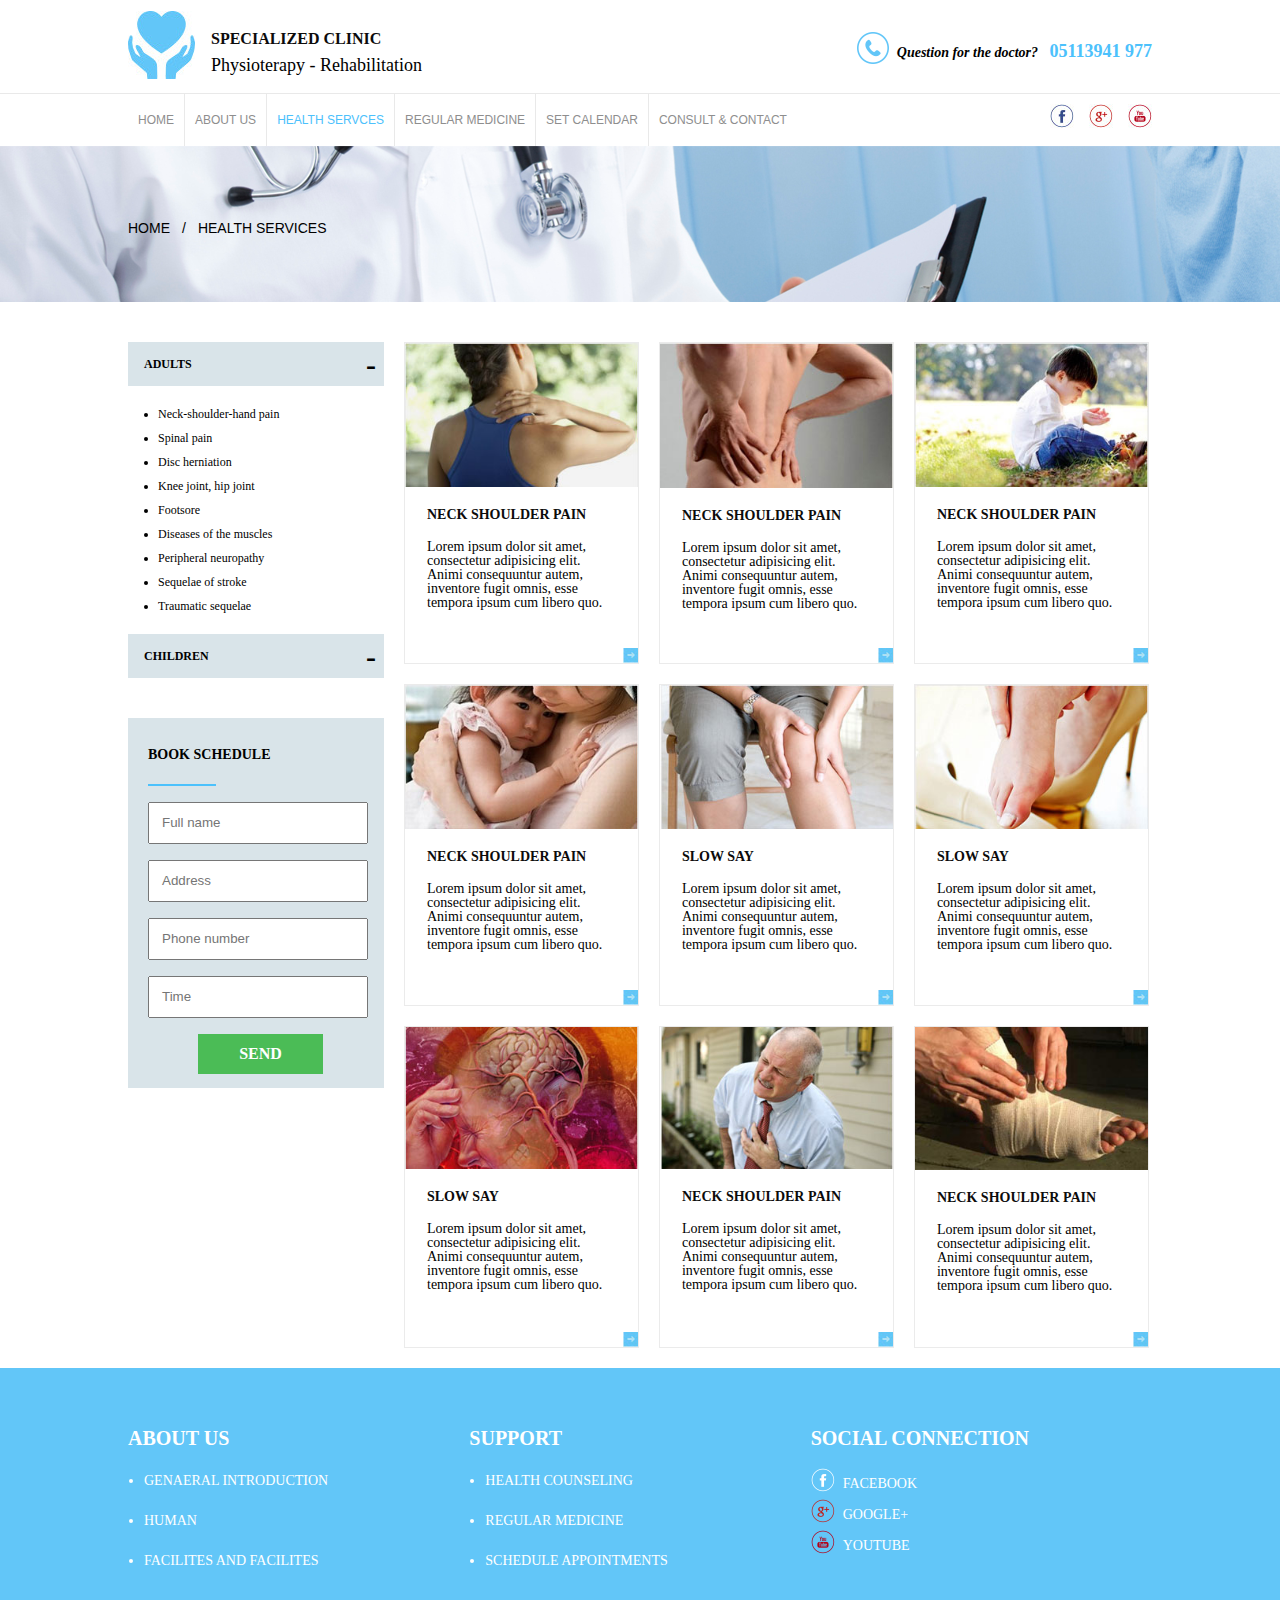
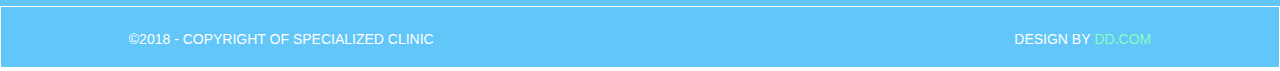
==== commit cef8aa30: "Create response web for HTML" ====
--- a/index.html
+++ b/index.html
@@ -64,7 +64,7 @@
         <section class="sidebar-left-top">
           <ul class="category">
             <li class="disease-by-age">
-              <h3 class="age-title">Adults<span class="logo-minus">-</span></h3>
+              <h3 class="age-title">Adults</h3>
               <ul class="diseases-list">
                 <li class="diseases-item"><a href="" class="diseases-link">Neck-shoulder-hand pain</a></li>
                 <li class="diseases-item"><a href="" class="diseases-link">Spinal pain</a></li>
@@ -78,7 +78,7 @@
               </ul>
             </li>
             <li class="disease-by-age">
-              <h3 class="age-title">Children<span class="logo-plus">+</span></h3>
+              <h3 class="age-title">Children</h3>
             </li>
           </ul>
         </section>
@@ -191,7 +191,7 @@
             </ul>
           </li>
           <li class="footer-info-item">
-            <h3 class="footer-social-item-heading">Social Connection</h3>
+            <h3 class="footer-info-item-heading">Social Connection</h3>
             <ul class="footer-social-sub-list">
               <li class="footer-social-sub-item">
                 <a href="" class="footer-info-link"><i class="footer-facebook-link">Facebook</i></a>
--- a/style/main.css
+++ b/style/main.css
@@ -51,9 +51,13 @@
 /* Menu */
 .header-bottom {
   border-top: 1px solid #e9e9e9;
-}
+  width: 100%;
+}
+/* .menu-list {
+  max-width: 65%;
+} */
 .menu-item {
-  padding:  1rem;
+  padding: 10px;
   line-height: 2rem;
   float: left;
   text-transform: uppercase;
@@ -71,9 +75,10 @@
   border-left: none;
 }
 .header-social-list {
-  float: right;
-  line-height: 3rem;
-  padding-top: 16px;
+  clear: right;
+  float: right;
+  margin-top: 10px;
+  /* max-width: 35%; */
 }
 .header-social-item {
   float: left;
@@ -107,17 +112,18 @@
 }
 /* Main page */
 .main-page {
-  padding-top: 40px;
+  margin-top: 40px;
   box-sizing: border-box;
+  width: 100%;
 }
 /* Aside bar */
 .sidebar-left {
+  width: 25%;
   box-sizing: border-box;
   float: left;
-  padding-top: 32px;
 }
 .sidebar-left-top {
-  width: 295px;
+  width: 100%;
   padding-bottom: 40px;
 }
 .disease-by-age h3 {
@@ -127,14 +133,16 @@
 .age-title {
   font-size: .75rem;
   padding: 16px 24px;
+  position: relative;
+  color: #000;
 } 
-.logo-minus {
-  font-size: 25px;
-  padding: 16px 24px 16px 200px;
-} 
-.logo-plus {
-  font-size: 20px;
-  padding: 16px 24px 16px 180px;
+.age-title::after {
+  content: "-";
+  float: right;
+  font-size: 30px;
+  position: absolute;
+  top: 8px;
+  right: 8px;
 } 
 .diseases-list {
   padding:  1rem 0 1rem 30px;
@@ -182,10 +190,12 @@
   padding-left: 12px;
 }
 .form-book-submit {
-  padding: 0 70px 10px 70px;
+  padding: 0 50px 10px 50px;
+  position: relative;
 }
 button {
-  width: 125px;
+  max-width: 125px;
+  width: 100%;
   height: 40px;
   background-color: #4bbc56;
   color: white;
@@ -194,23 +204,24 @@
   font-weight: bold;
   text-transform: uppercase;
   border: 0;
+  position: absolute;
 }
 /* Main content */
 .health-services-list {
   float: right;
   max-width: calc(100% - 25%);
-  padding-bottom: 18px;
 }
 .health-services-item {
   float: left;
   height: 320px;
-  max-width: 280px;
-  width: 100%;
+  width: 100%;
+  max-width: calc( 100% / 3 - 3%);
   border: 1px solid #ebebeb;
   margin: 0 0 20px 20px;
+  position: relative;
 }
 .health-services-item img{
-  width: 280px;
+  width: 100%;
   height: auto;
 }
 .health-services-item-title {
@@ -223,13 +234,13 @@
   padding: 0 22px 40px;
 } 
 .arrow-right-link {
-  clear: right;
-  float: right;
+  position: absolute;
+  bottom: 0;
+  right: 0;
   width: 15px;
   height: 15px;
   background: url('../images/arrow-right.jpg') center no-repeat;
-  position: relative;
-  bottom: 15px;
+  
 }
 /* Footer */
 .footer-page {
@@ -281,7 +292,8 @@
   top: 4px;
 }
 .footer-social-sub-list {
-  padding-top: 28px;
+  position: relative;
+  top: -10px;
   padding-left: -10px;
 }
 .footer-social-sub-item {
@@ -306,5 +318,70 @@
 .footer-bottom-link {
   color: #86ffbf;
 }
-
-
+/* Response Web with media query */
+@media only screen and (max-width: 1023px) {
+  /* .menu-list {
+    max-width: 60%;
+  }  
+  .menu-item {
+    max-width: calc(100% - 2%);
+  } */
+  .header-social-list {
+    max-width: 40%;
+  }
+  .sidebar-left {
+    width: calc(100% / 3);
+  }
+  .health-services-list {
+    max-width: calc(100% - 100% / 3);
+  }
+  .health-services-item {
+    max-width: calc( 100% / 2 - 6%);
+    width: 100%;
+    margin: 0 0 25px 28px;
+  }
+}
+@media only screen and (max-width: 767px) {
+  .sidebar-left {
+    width: 50%;
+  }
+  .health-services-list {
+    width: 50%;
+  }
+  .health-services-item {
+    max-width: 100%;
+    /* margin: 0 0 25px 28px; */
+  }
+}
+@media only screen and (max-width: 599px) {
+  .health-services-list {
+    width: 100%;
+    margin: 0 auto;
+    float: none;
+  }
+  .health-services-item {
+    padding-left: 0;
+    width: 100%;
+  }
+  .addition-content-item {
+    width: 100%;
+    float: none;
+  }
+}
+@media only screen and (max-width: 479px) {
+  .category {
+    padding-right: 0;
+  }
+}
+@media only screen and (max-width: 399px) {
+  .header-introduce, .question {
+    text-align: center;
+    line-height: 1.5rem;
+    width: 100%;
+  }
+  .header-introduce-heading {
+    margin-top: 0;
+    display: inline-block;
+    float: none;
+  }
+}
--- a/style/general.css
+++ b/style/general.css
@@ -16,9 +16,9 @@
 }
 .container {
     box-sizing: border-box;
-    max-width: 1240px;
+    max-width: 80%;
     width: 100%;
-    padding: 0 15px;
+    /* padding: 0 15px; */
     margin: 0 auto;
   }
   .container::after  {
